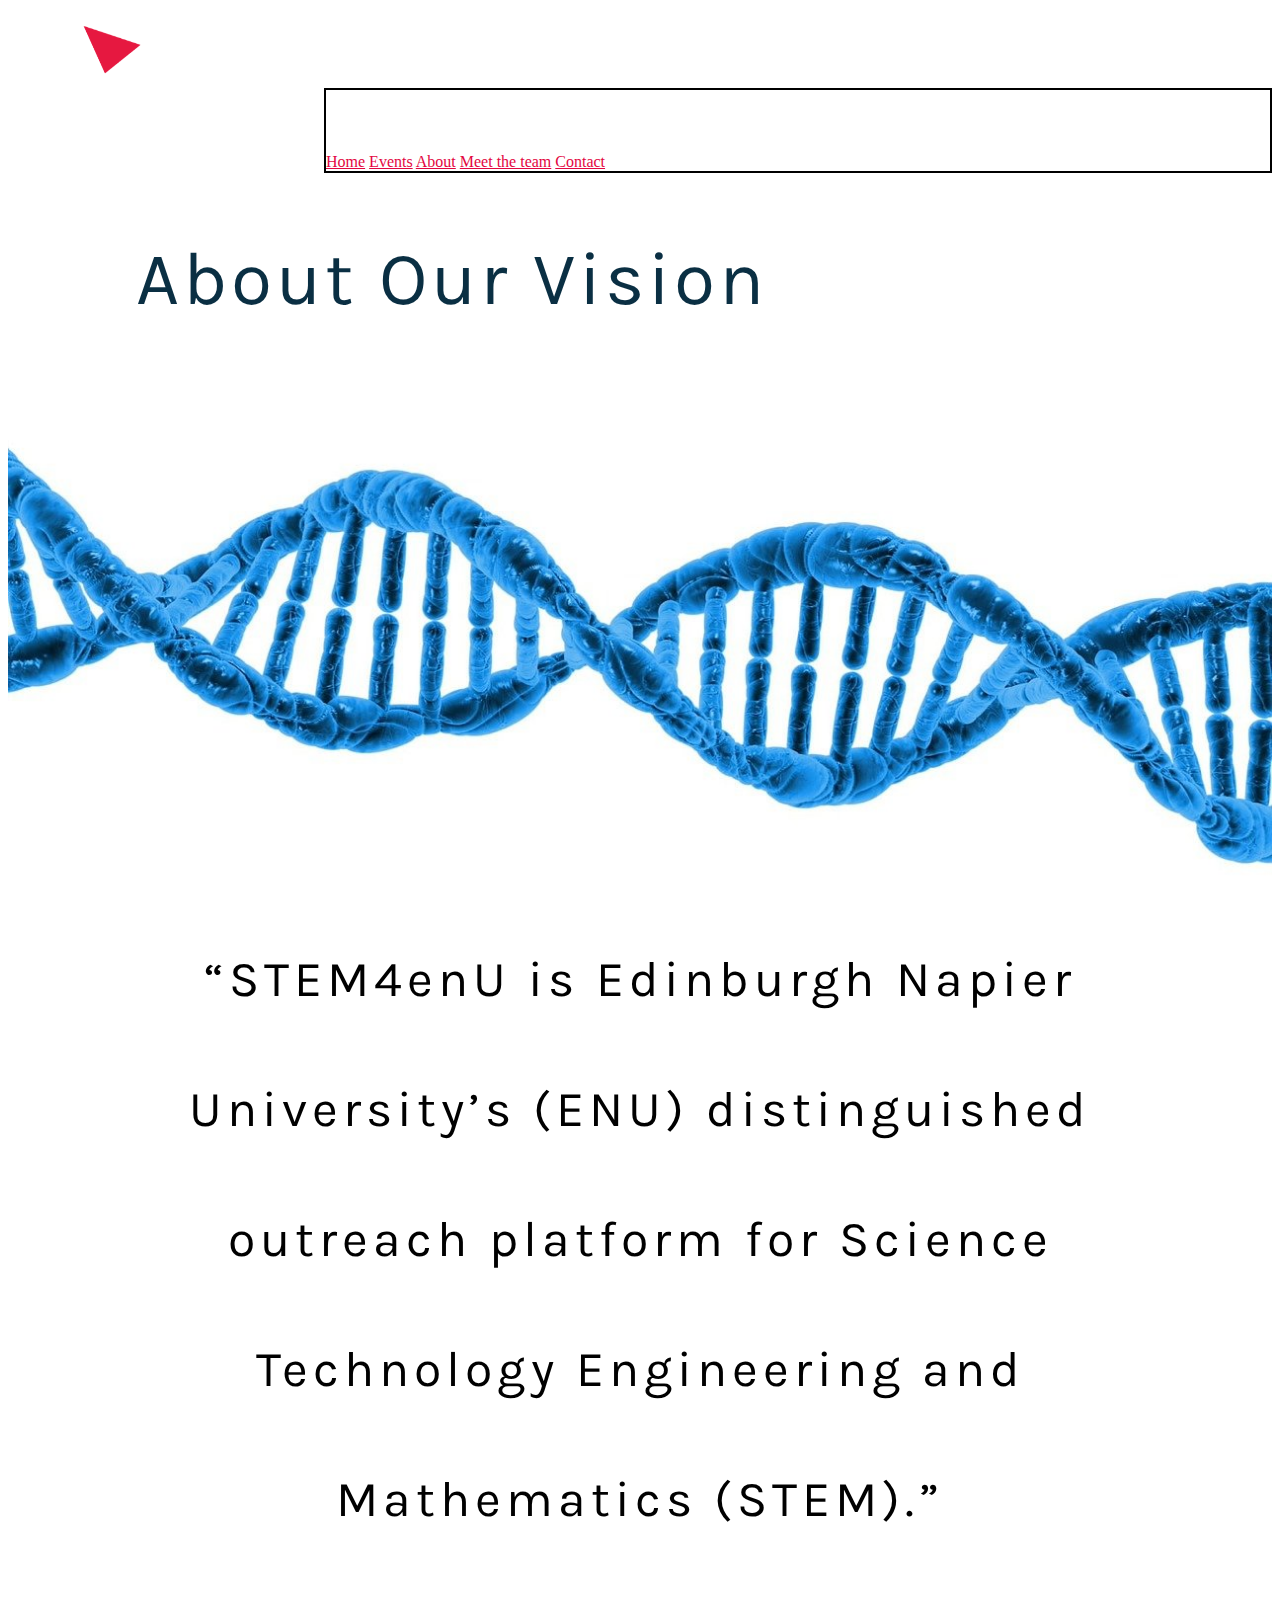
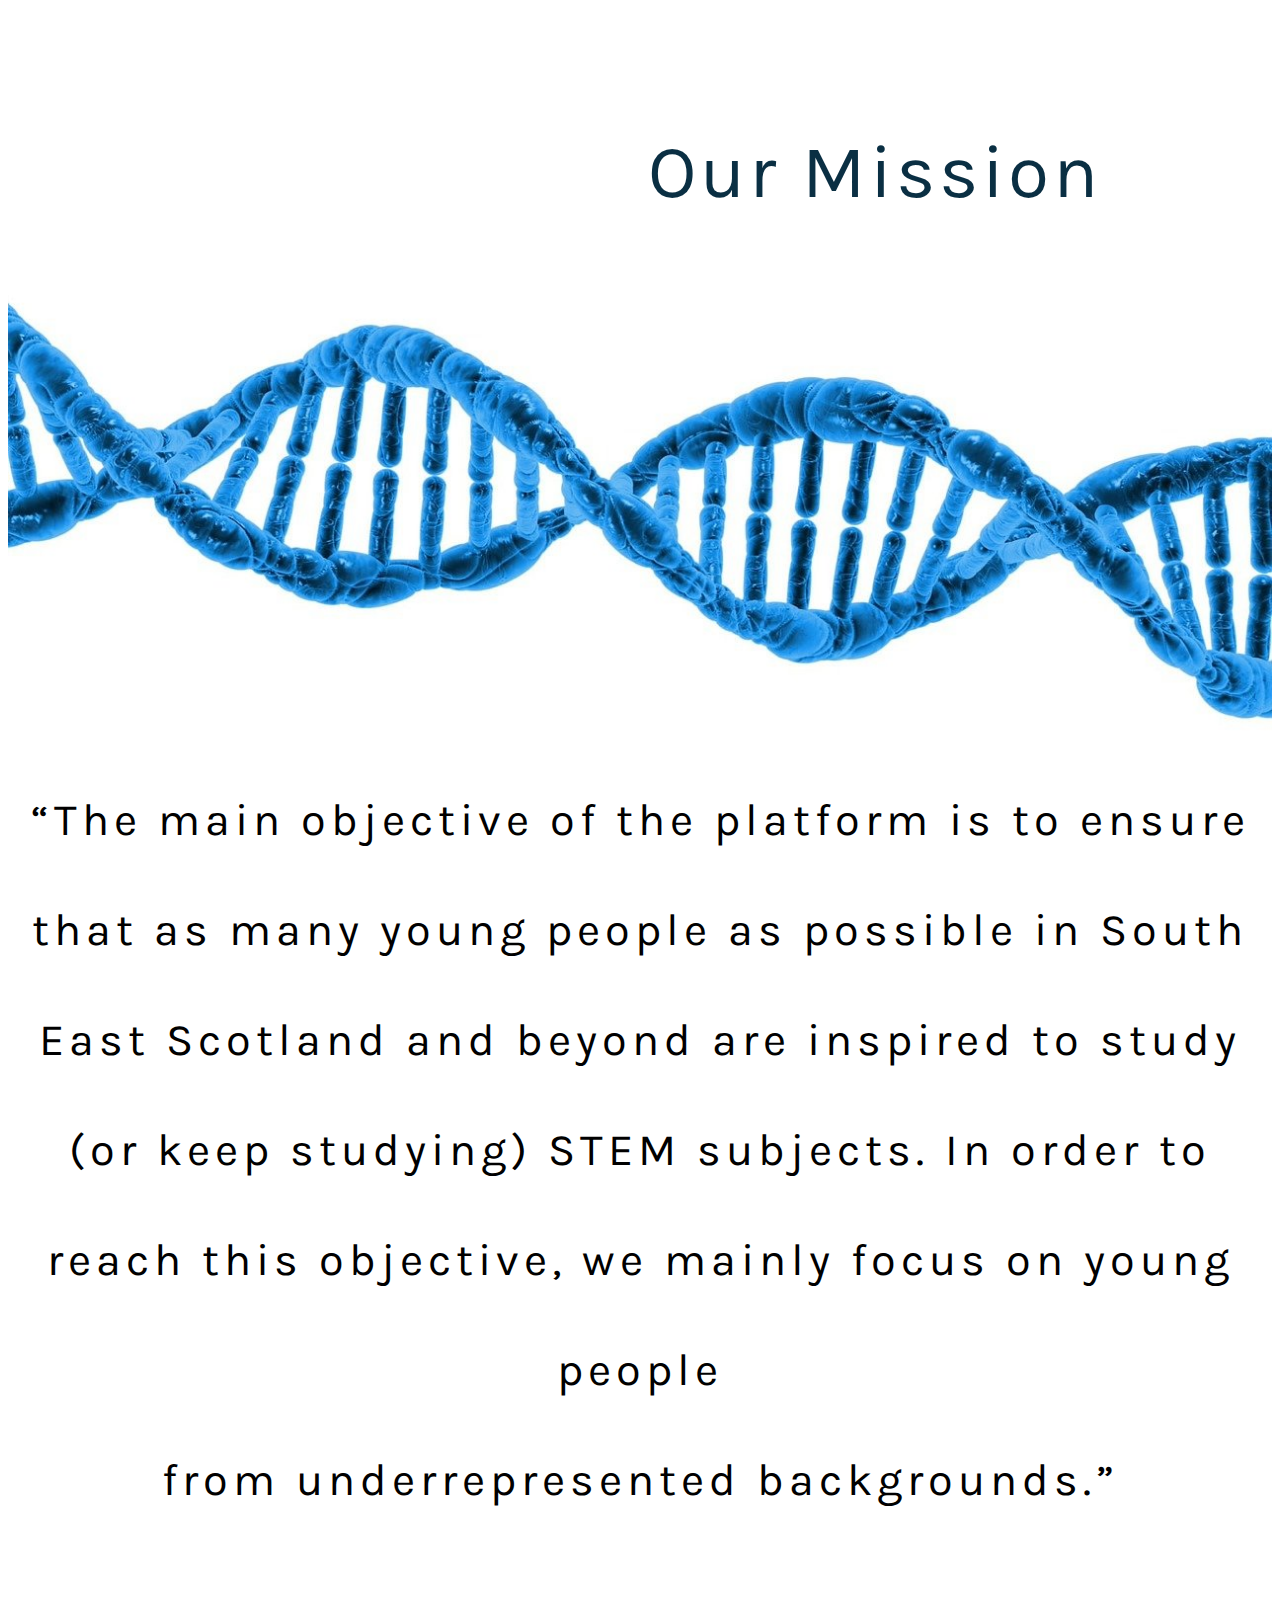
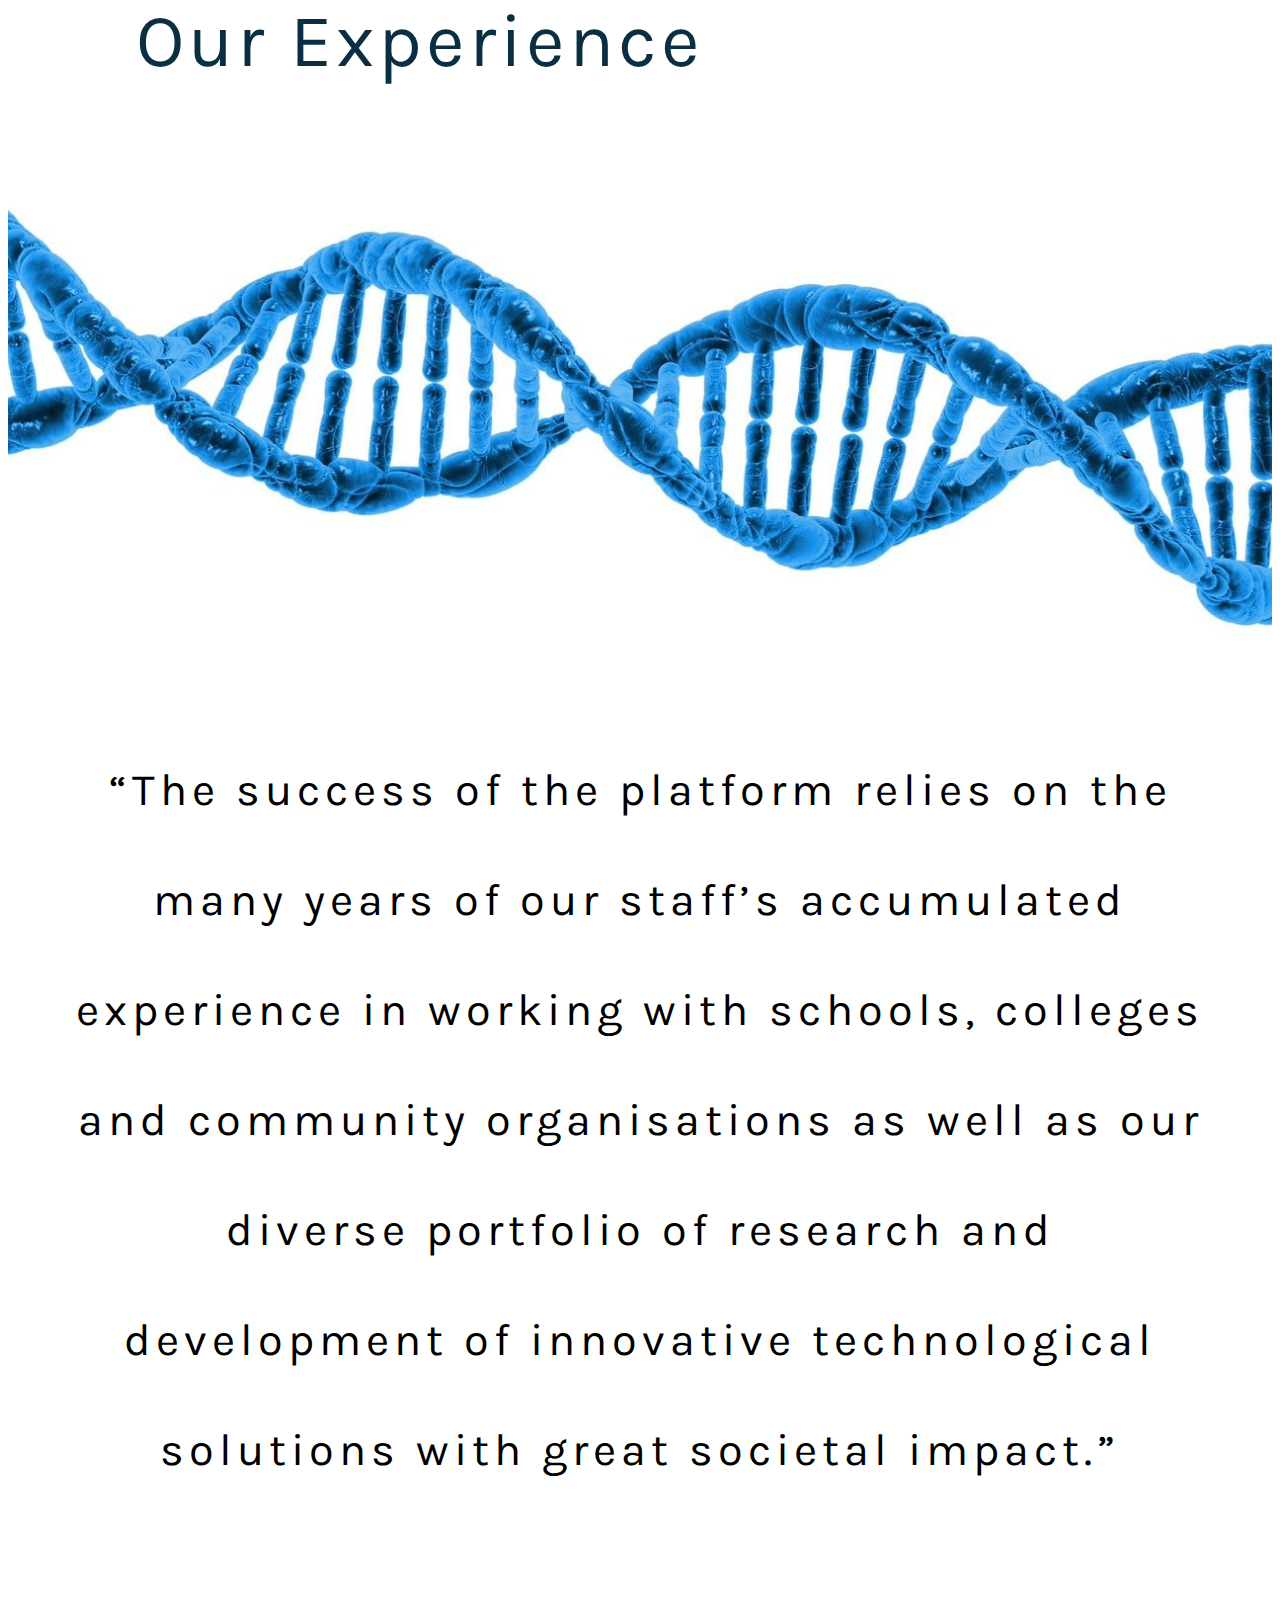
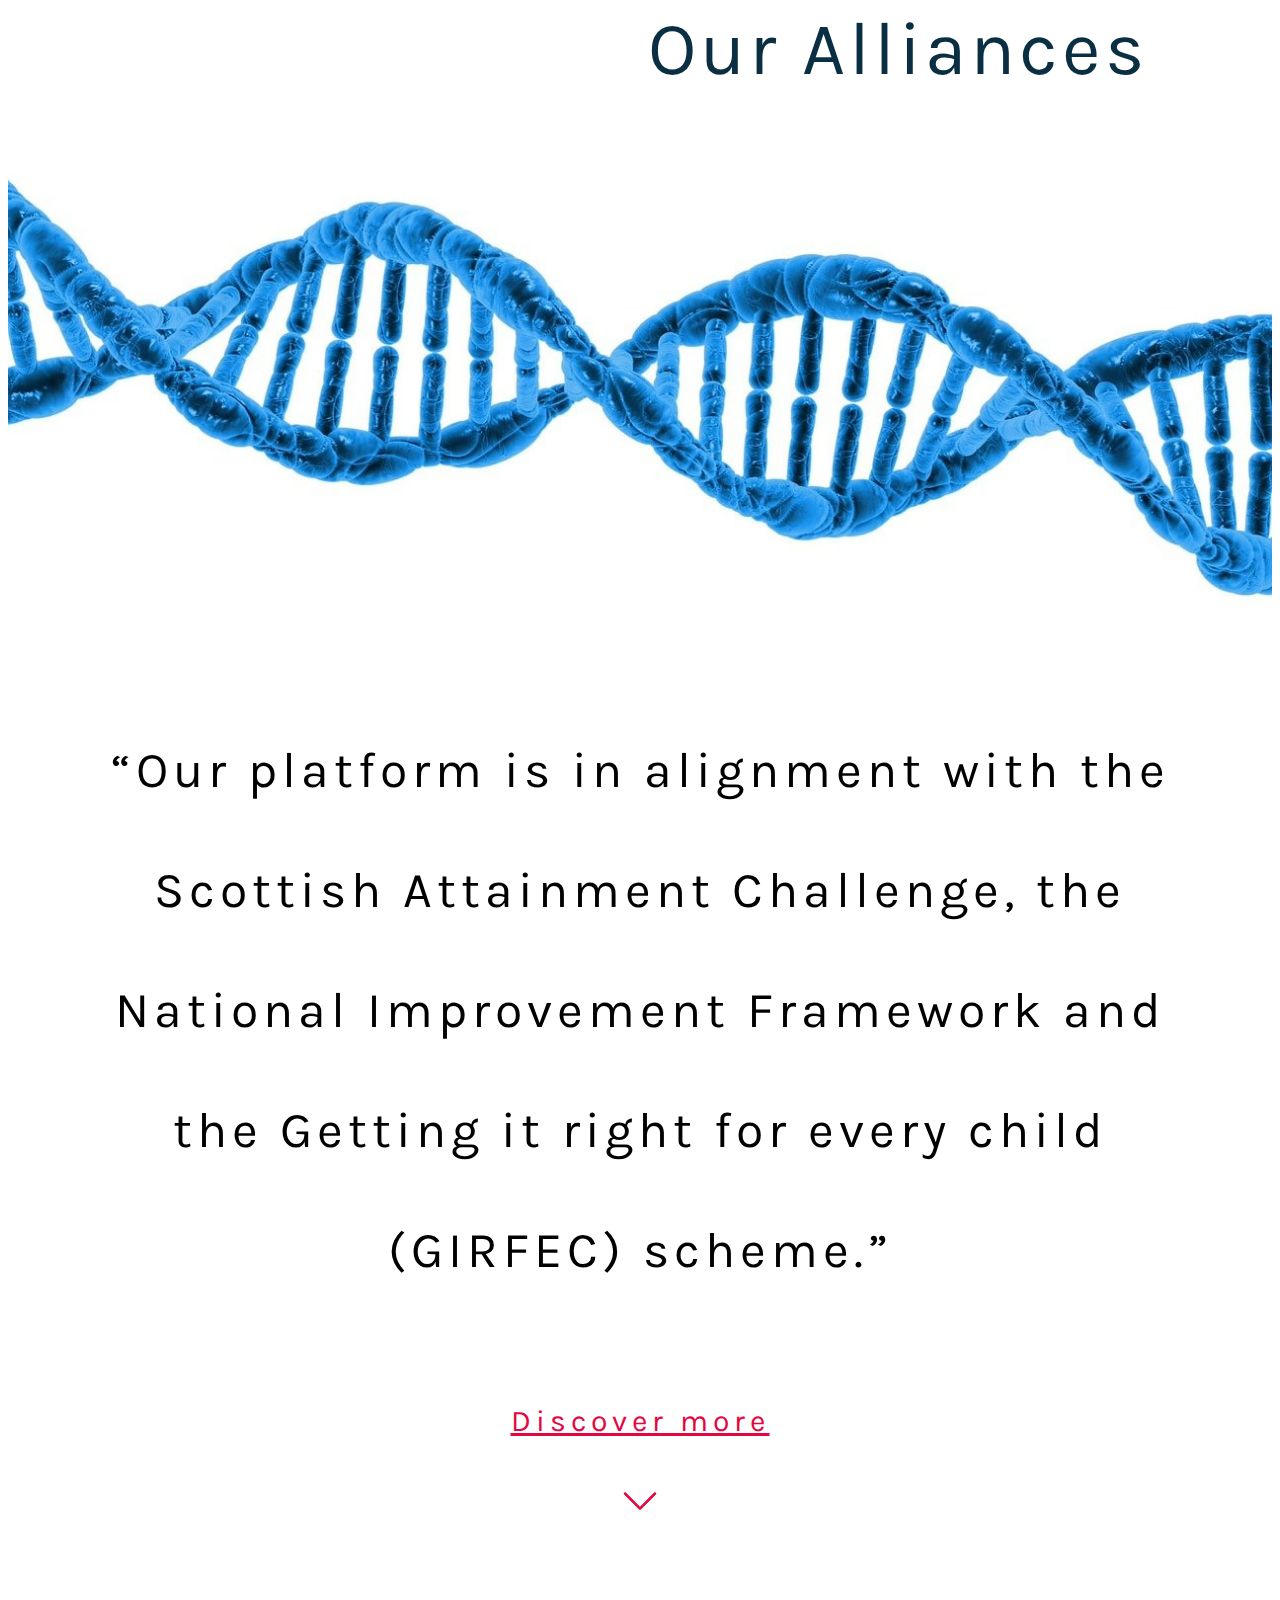
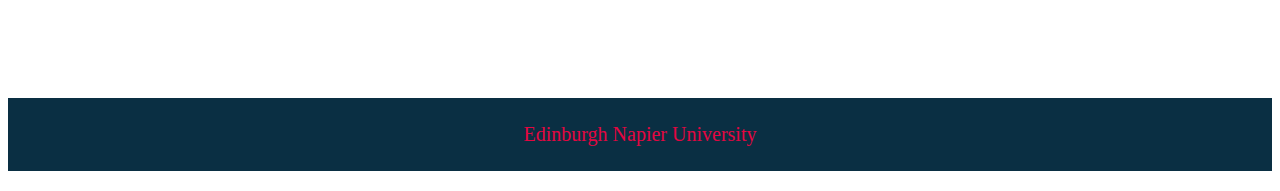
==== about.html @ 64ead8ce "devices" ====
<html lang="en">
<head>

    <!--Required meta tags-->
    <meta charset="UTF-8">
    <meta http-equiv="X-UA-Compatible" content="IE=edge">
    <meta name="viewport" content="width=device-width, initial-scale=1.0">

    <!--Bootstrap CSS-->
    <link href="https://cdn.jsdelivr.net/npm/bootstrap@5.1.3/dist/css/bootstrap.min.css" rel="stylesheet" integrity="sha384-1BmE4kWBq78iYhFldvKuhfTAU6auU8tT94WrHftjDbrCEXSU1oBoqyl2QvZ6jIW3" crossorigin="anonymous">
    <link rel="stylesheet" href="styles/styles.css">
    <link rel="stylesheet" href="styles/devices.css">


    <title>Stemen4u</title>
    
</head>
<body class="d-flex">
    

<main class="about-main">

    <div class="cover-container">   

    <!--Menu-->
    <header>
        <div class="row">
        <div class="col-md-6 align-self-start">
                <img src="gallery/napierlogo4.png" alt="logo"  width="80" height="80" class="float-md-start">
            </div>

            <div class="col-md-6 ml-md-auto">
                <nav class="nav nav-masthead">
                <a class="nav-link" href="index.html">Home</a>
                <a class="nav-link" href="events.html">Events</a>
                <a class="nav-link" href="about.html">About</a>
                <a class="nav-link" href="team.html">Meet the team</a>
                <a class="nav-link" href="contact.html">Contact</a>
            </nav>
            </div>
        </div>
    </header>

      

    <!--ABOUT-->
        
                <div class="row">
                    <div class="about-heading2">
                        <h1>About Our Vision</h1>
                        <img src="gallery/scienceabout.jpg" alt="science">
                    </div>
                </div>

                <div class="row text1">
                    <p>“STEM4enU is Edinburgh Napier University’s (ENU) distinguished outreach platform for Science Technology Engineering and Mathematics (STEM).”</p>
                </div>


                <div class="row">
                    <div class="about-heading1">
                        <h1>Our Mission</h1>
                        <img src="gallery/scienceabout.jpg" alt="science">
                    </div>
                    <div class="row text2">
                        <p>“The main objective of the platform is to ensure that as many young people as possible in South East Scotland and beyond are inspired to study (or keep studying) STEM subjects. 
                            In order to reach this objective, we mainly focus on young people <br>from underrepresented backgrounds.”</p>
                    </div>
                </div>
                
                <div class="row">
                    <div class="about-heading4">
                        <h1>Our Experience</h1>
                        <img src="gallery/scienceabout.jpg" alt="science">
                    </div>
                    <div class="row text3">
                        <p>“The success of the platform relies on the many years of our staff’s accumulated experience in working with schools, colleges and community organisations as well as our diverse portfolio of research and development of innovative technological solutions with great societal impact.”</p>
                    </div>
                </div>



                <div class="row">
                    <div class="about-heading3">
                        <h1>Our Alliances</h1>
                        <img src="gallery/scienceabout.jpg" alt="science">
                    </div>
                    <div class="row text4">
                        <p>“Our platform is in alignment with the Scottish Attainment Challenge, the National Improvement Framework and the Getting it right for every child (GIRFEC) scheme.”</p>
                        <a class="about-btn" href="discover.html" role="button">Discover more</br>
                            <svg xmlns="http://www.w3.org/2000/svg" width="40" height="40" fill="#E30641" class="bi bi-chevron-down" viewBox="0 0 16 16">
                            <path fill-rule="evenodd" d="M1.646 4.646a.5.5 0 0 1 .708 0L8 10.293l5.646-5.647a.5.5 0 0 1 .708.708l-6 6a.5.5 0 0 1-.708 0l-6-6a.5.5 0 0 1 0-.708z"/>
                          </svg></a>
                    </div>
                </div>
            </div> 

                <!--Footer-->
     <footer>
        <p>Edinburgh Napier University</p>
      </footer>

</main>
     


<!--Boostrap Bundle with Popper-->
<script src="https://cdn.jsdelivr.net/npm/@popperjs/core@2.10.2/dist/umd/popper.min.js" integrity="sha384-7+zCNj/IqJ95wo16oMtfsKbZ9ccEh31eOz1HGyDuCQ6wgnyJNSYdrPa03rtR1zdB" crossorigin="anonymous"></script>
<script src="https://cdn.jsdelivr.net/npm/bootstrap@5.1.3/dist/js/bootstrap.min.js" integrity="sha384-QJHtvGhmr9XOIpI6YVutG+2QOK9T+ZnN4kzFN1RtK3zEFEIsxhlmWl5/YESvpZ13" crossorigin="anonymous"></script>

</body>
</html>
---- styles/styles.css ----
@import url('https://fonts.googleapis.com/css2?family=Monoton&display=swap');
@import url('https://fonts.googleapis.com/css2?family=Gugi&family=Monoton&display=swap');
@import url('https://fonts.googleapis.com/css2?family=Black+Ops+One&family=Gugi&family=Monoton&display=swap');
@import url('https://fonts.googleapis.com/css2?family=Big+Shoulders+Stencil+Text:wght@500&family=Black+Ops+One&family=Gugi&family=Monoton&display=swap');
@import url('https://fonts.googleapis.com/css2?family=Big+Shoulders+Stencil+Text:wght@500&family=Black+Ops+One&family=Gugi&family=Monofett&family=Monoton&display=swap');
@import url('https://fonts.googleapis.com/css2?family=Big+Shoulders+Stencil+Text:wght@500&family=Black+Ops+One&family=Gugi&family=Monofett&family=Monoton&family=Train+One&display=swap');
@import url('https://fonts.googleapis.com/css2?family=Big+Shoulders+Stencil+Text:wght@500&family=Black+Ops+One&family=Gugi&family=Karla:wght@500&family=Monofett&family=Monoton&family=Train+One&display=swap');
@import url('https://fonts.googleapis.com/css?family=Quicksand');
@import url('https://fonts.googleapis.com/css2?family=Zhi+Mang+Xing&display=swap');

/*HOME PAGE*/ 
.video-container {
    height: 100vh;
    /*overflow: hidden;*/
    position: relative;
    @media(min-width: 600px) {
      height: 100vh;
    }
  }
  
  video {
    object-fit: cover; 
    position: absolute;
    height: 100%;
    width: 100%;
    top: 0;
    left: 0;
  }

 .home-container .home-title h1{
    color: #E30641;
    font-size: 95px; 
    font-family: Zhi Mang Xing; 
    text-align: center;
    display: inline-block;
    position: relative;
    margin-top: -13%;
}


.home-container .home-footer p {
  font-family: karla;
  font-size: 15px;
  text-align: center;
  color: #E30641;
  position: relative;
  margin-top: 10%;
}


  header .nav {
      position: relative;
      padding-top: 5%;
      margin-left: 25%;
      border: solid 2px black; 
    
  }

  header img {
    position: relative;
    margin-left: 5%;
  }

.nav .nav-link {
      color: #E30641;
  }

/*EVENTS*/
.events-main {
  object-fit: cover; 
  position: absolute;
  height: 100%;
  width: 100%;
  top: 0;
  left: 0;
}


.cover-container .event-title {
  color: #E30641;
  font-family: Zhi Mang Xing;
  font-size: 80px;
  letter-spacing: 3px;
  text-align: left;
  margin-left: 4%;
  padding-top: 23%;
}

.container-events {
  margin-top: 8%;
  text-align: center;
  font-family: karla;
}

.intro-events h5 {
  font-family: quicksand;
  font-size: 60px;
  color: #0A2F43; 
  margin-top: 33%;
}

.intro-events .intro-details {
  font-family: quicksand;
  color: #0A2F43; 
  font-weight: bold;
  padding-bottom: 5%;
  padding-left: 5%; 
  padding-right: 5%;
}

.container-events .intro-details h4 {
  font-size: 35px;
  font-weight: bold; 
}


.container-events img {
  width: 500;
  height: 500;
  border: solid 2px #E30641;
  margin-top: 8%;

}

.container-events .card-body {
  padding-top: 2%;
  padding-left: 10%;
  padding-bottom: 10%;
  margin-top: 5%;
}

.container-events .card-body2 {
  padding-top: 2%;
  padding-right: 10%;
  padding-bottom: 10%;
  margin-top: 5%;

}

.container-events .card-title {
  color: #E30641;
  font-size: 30px;
  text-align: right;
  padding-bottom: 2%;
  letter-spacing: 3px;
}

.container-events .card-body2 .card-title {
  color: #E30641;
  font-size: 30px;
  text-align: left;
  padding-bottom: 2%;
  letter-spacing: 3px;
}

.container-events .card-text {
  font-size: 15px;
  text-align: justify;
  letter-spacing: 1px;
  line-height: 180%;

}

.container-events .card-body2 .card-text {
  font-size: 15px;
  text-align: justify;
  letter-spacing: 1px;
}

.container-events a {
  color: #E30641; 
}

.events-main footer p {
    color: #E30641; 
    background-color: #0A2F43;
    text-align: center;
    font-size: 20px;
    padding-top: 2%;
    padding-bottom: 2%;
    }
    
  .events-main footer {
      margin-top: 5%;
    }


/*DISCOVER MORE*/
.discover .cover-container {
  text-align: center;
}

.discover header {
  padding-right: 2%;
}

.discover header nav {
  padding-top: 2px;
  margin-top: 10px;
}

.discover .cover-container p {
  color: #0A2F43; 
  font-size: 40px;
  margin-top: 2%;
  margin-right: 45%;
  padding-bottom: 2%;
  font-family: karla;
}

.discover .cover-container h1 {
  font-size: 80px;
  color: #0A2F43;
  font-family: karla;
  margin-top: -25%;
}


.discover .cover-container .discover-people {
  position: relative;
  float: left;
  margin-top: -20%;
  margin-left: 23%;
  
}

.discover .cover-container .discover-events {
  position: relative;
  margin-right: 5%;
  float: right;
  margin-top: -20%;
}


.cover-container .robot {
  margin-top: -10%;
}

.discover .cover-container .discover-btn {
  font-size: 27px;
  color: #0A2F43;
}

.pretty-underline {
    background-image: linear-gradient(90deg, #E30641ff, #E51D52ff, #E63363ff, #E84A74ff, #E96184ff, #EB7795ff, #EC8EA6ff);
    background-repeat: no-repeat;
    background-size: 100% 0.2em;
    background-position: 0 88%;
}


/*ABOUT*/
.about-main header {
  margin-bottom: 15%;
}


.about-main .nav {
  padding-right: 2%;
}

.cover-container .about-heading1 h1, .cover-container .about-heading2 h1, .cover-container .about-heading3 h1, .cover-container .about-heading4 h1{
  font-family: karla;
  font-size: 75px;
  font-weight: 400;
  letter-spacing: 4px;
  color: #0A2F43;
}

.cover-container .about-heading1 h1, .cover-container .about-heading3 h1{
  margin-top: -32%;
  margin-left: 50%;

}

.cover-container .about-heading2 h1, .cover-container .about-heading4 h1{
  margin-left: 10%;
  margin-top: -35%;
}

.about-heading1 img, .about-heading2 img, .about-heading3 img, .about-heading4 img {
  object-fit: cover; 
  height:64%;
  width: 100%;
}

.text1 {
  text-align: center;
  font-size: 50px;
  font-family: karla;
  letter-spacing: 5px;
  line-height: 130px;
  margin-top: -10%;
  margin-bottom: 8%;
  margin-left: 5%;
  margin-right: 5%;
  padding-left: 2px;
  padding-right: 2px;
  padding-top: 5%;
  padding-bottom: 8%;
}

.text2 {
  text-align: center;
  font-size: 45px;
  font-family: karla;
  letter-spacing: 5px;
  line-height: 110px;
  margin-top: -5%;
  margin-bottom: 15%; 
}


.text3 {
  text-align: center;
  font-size: 45px;
  font-family: karla;
  letter-spacing: 5px;
  line-height: 110px;
  margin-bottom: 15%; 
  padding-left: 5%;
  padding-right: 5%;
}


.text4 {
  text-align: center;
  font-size: 50px;
  font-family: karla;
  letter-spacing: 5px;
  line-height: 120px;
  margin-bottom: 19%;
  padding-left: 5%;
  padding-right: 5%;
}

.text4 a {
  font-size: 30px;
  color: #E30641;
  padding-top: 5%;
}

.about-main footer p {
  color: #E30641; 
  background-color: #0A2F43;
  text-align: center;
  font-size: 20px;
  padding-top: 2%;
  padding-bottom: 2%;
  }
  
.about-main footer {
    margin-top: 1%;
  }

/*REVIEWS*/
.reviews-title h1 {
  font-family: karla;
  letter-spacing: 5px;
  color: #0A2F43;
  text-align: right;
  padding-right: 55;
  padding-top: 10%;
}

/*CONTACT FORM */
.cover-contact nav {
  padding-top: 1%;
}

.cover-contact nav, img {
  position: relative;
}

.card {
  padding: 15%;
  padding-top: 12px;
  padding-bottom: 10%;
  margin-top: 48px;
  margin-bottom: 10px;
  background-color: #0A2F43;
  border-radius: 2%;
}

.card h4{
  font-family: karla;
  color: white;
  text-transform: uppercase;
  font-size: 45px;
}

.mb-1 {
  color: white;
  text-align: left;
}

textarea[name="message"] {
  resize: none;
}

#e-mail {
  height: 45px;
}

#message {
  height: 120px;
}

input.input-box,
textarea.input-box {
  background-color: #F1F1F1;
  border: #616161;
  color: #0A2F43;
  font-family: karla;
}

input.input-box:focus,
textarea.input-box:focus {
  background-color: #0A2F43;
  color: #BDBDBD;
}

.rm-border:focus {
  border-color: inherit;
  -webkit-box-shadow: none;
  box-shadow: none;
}

form .form-control::-webkit-input-placeholder {
  color: #9E9E9E;
}

::-moz-placeholder {
  color: #9E9E9E !important;
}

input.btn {
  background-color: #E30641;
  color: #0A2F43;
  font-family: karla;
  font-size: 18px;
  margin-top: 5%;
  padding-left: 10%;
  padding-right: 10%;
}

/*MEET THE TEAM*/ 

.cover-container .team-header {
  font-size: 90px;
}

.intro-teams {
  font-family: quicksand;
  font-size: 60px;
  color: #0A2F43; 
  padding-bottom: 5%;
  margin-top: 35%;
}

.container-teams {
  margin-top: 5%;
  text-align: center;
  font-family: karla;
}


.container-teams .card-title {
  color: #E30641;
  font-size: 35px;
  text-align: right;
  padding-bottom: 2%;
  letter-spacing: 3px;
}

.teams-main {
  object-fit: cover; 
  position: absolute;
  height: 100%;
  width: 100%;
  top: 0;
  left: 0;
}

.cover-container h1 {
  color: #E30641;
  font-family: Zhi Mang Xing;
  font-size: 120px;
  position: absolute;
  text-align: left;
  margin-left: 4%;
  padding-top: 25%;
}

.container-teams {
  margin-top: 15%;
  text-align: center;
  font-family: karla;
}

.container-teams img {
  width: 430;
  height: 430;
  border: solid 2px #0A2F43;
  margin-top: 5%;
}

.container-teams .card-body {
  padding-left: 10%;

}

.container-teams .card-body2 {
  padding-top: 2%;
  padding-right: 10%;

}

.container-teams .card-title {
  color: #E30641;
  font-size: 35px;
  text-align: right;
  padding-bottom: 2%;
  letter-spacing: 3px;
}

.container-teams .card-body2 .card-title {
  color: #E30641;
  font-size: 35px;
  text-align: left;
  padding-bottom: 2%;
  letter-spacing: 3px;
}

.container-teams .card-text {
  font-size: 18px;
  text-align: justify;
  letter-spacing: 1px;
  padding-bottom: 10%;

}

.container-teams .card-body2 .card-text {
  font-size: 18px;
  text-align: justify;
  letter-spacing: 1px;
}

.teams-main footer p {
    color: #E30641; 
    background-color: #0A2F43;
    text-align: center;
    font-size: 20px;
    padding-top: 2%;
    padding-bottom: 2%;
    }
    
  .teams-main footer {
      margin-top: 8%;
    }

/* FOOTER */
footer {
  position: relative;
}

footer p {
color: #E30641; 
font-size: 20px;
margin-top: -5%;
}
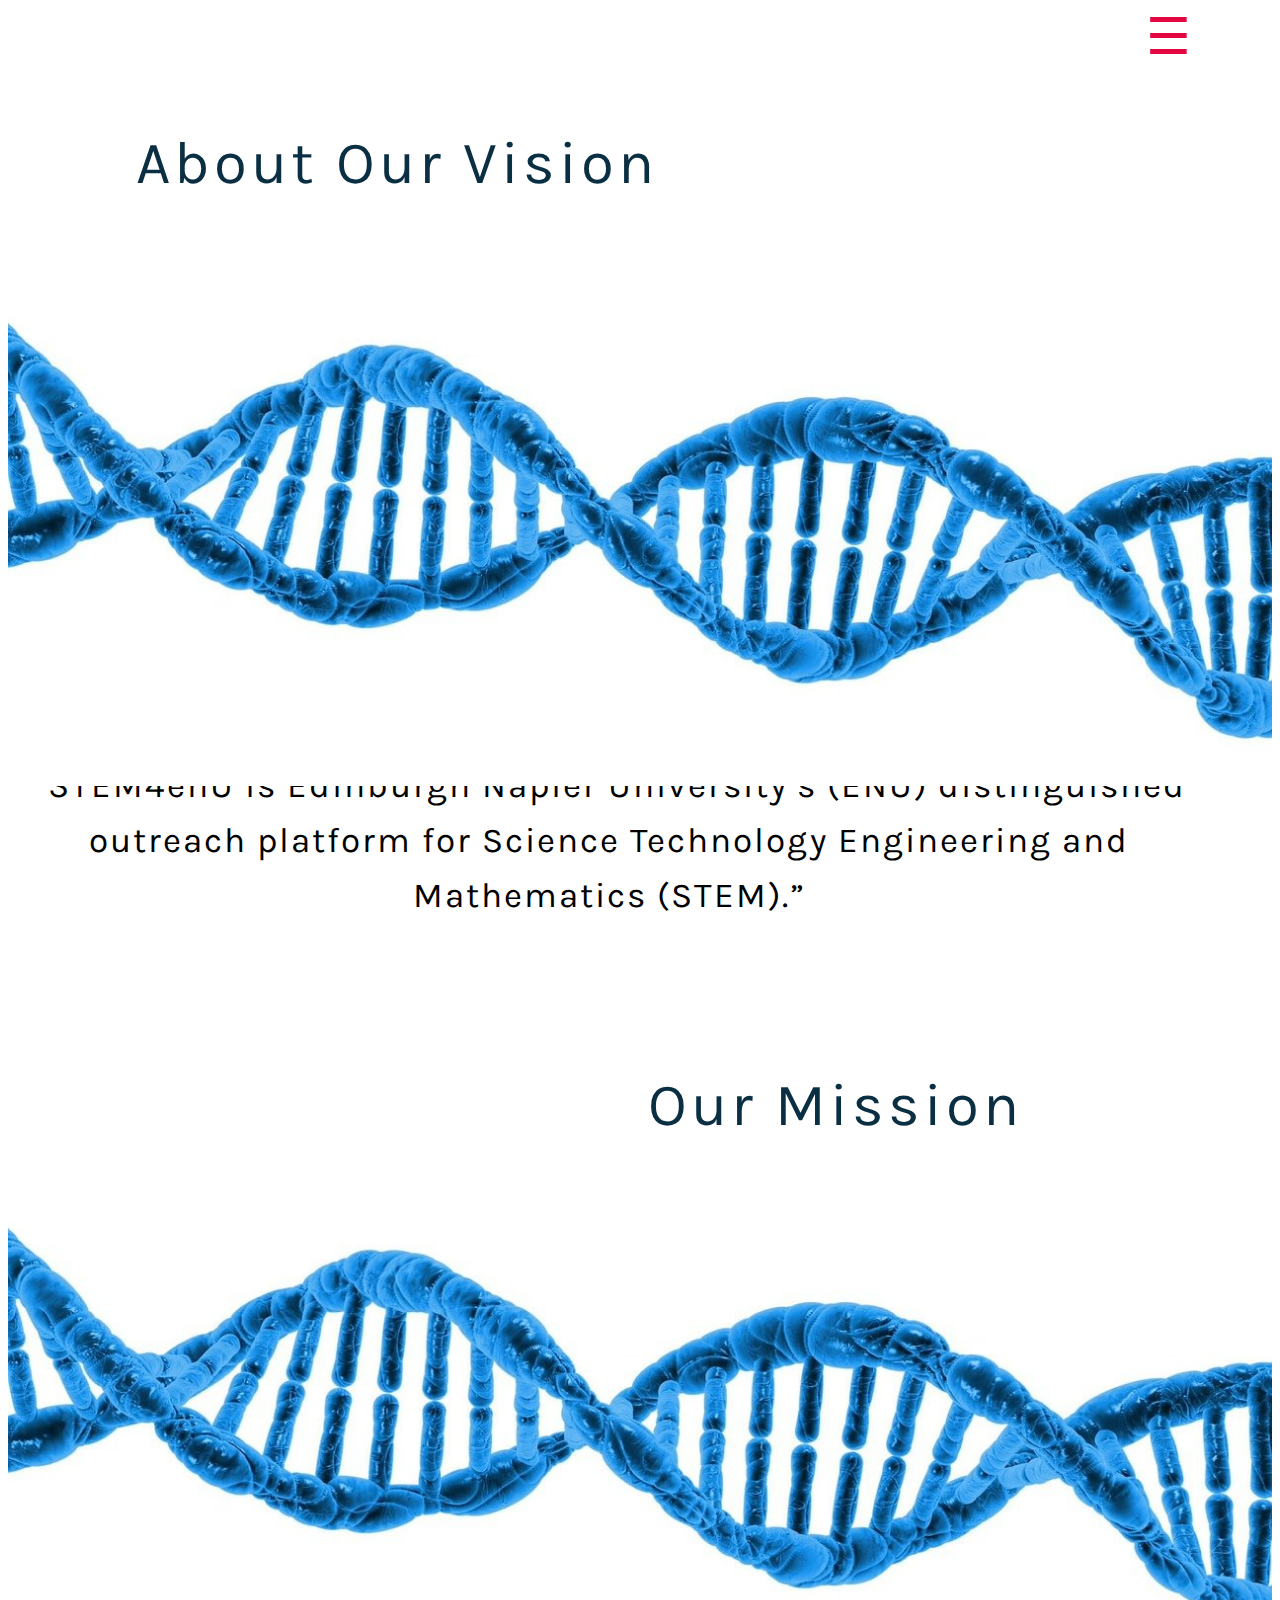
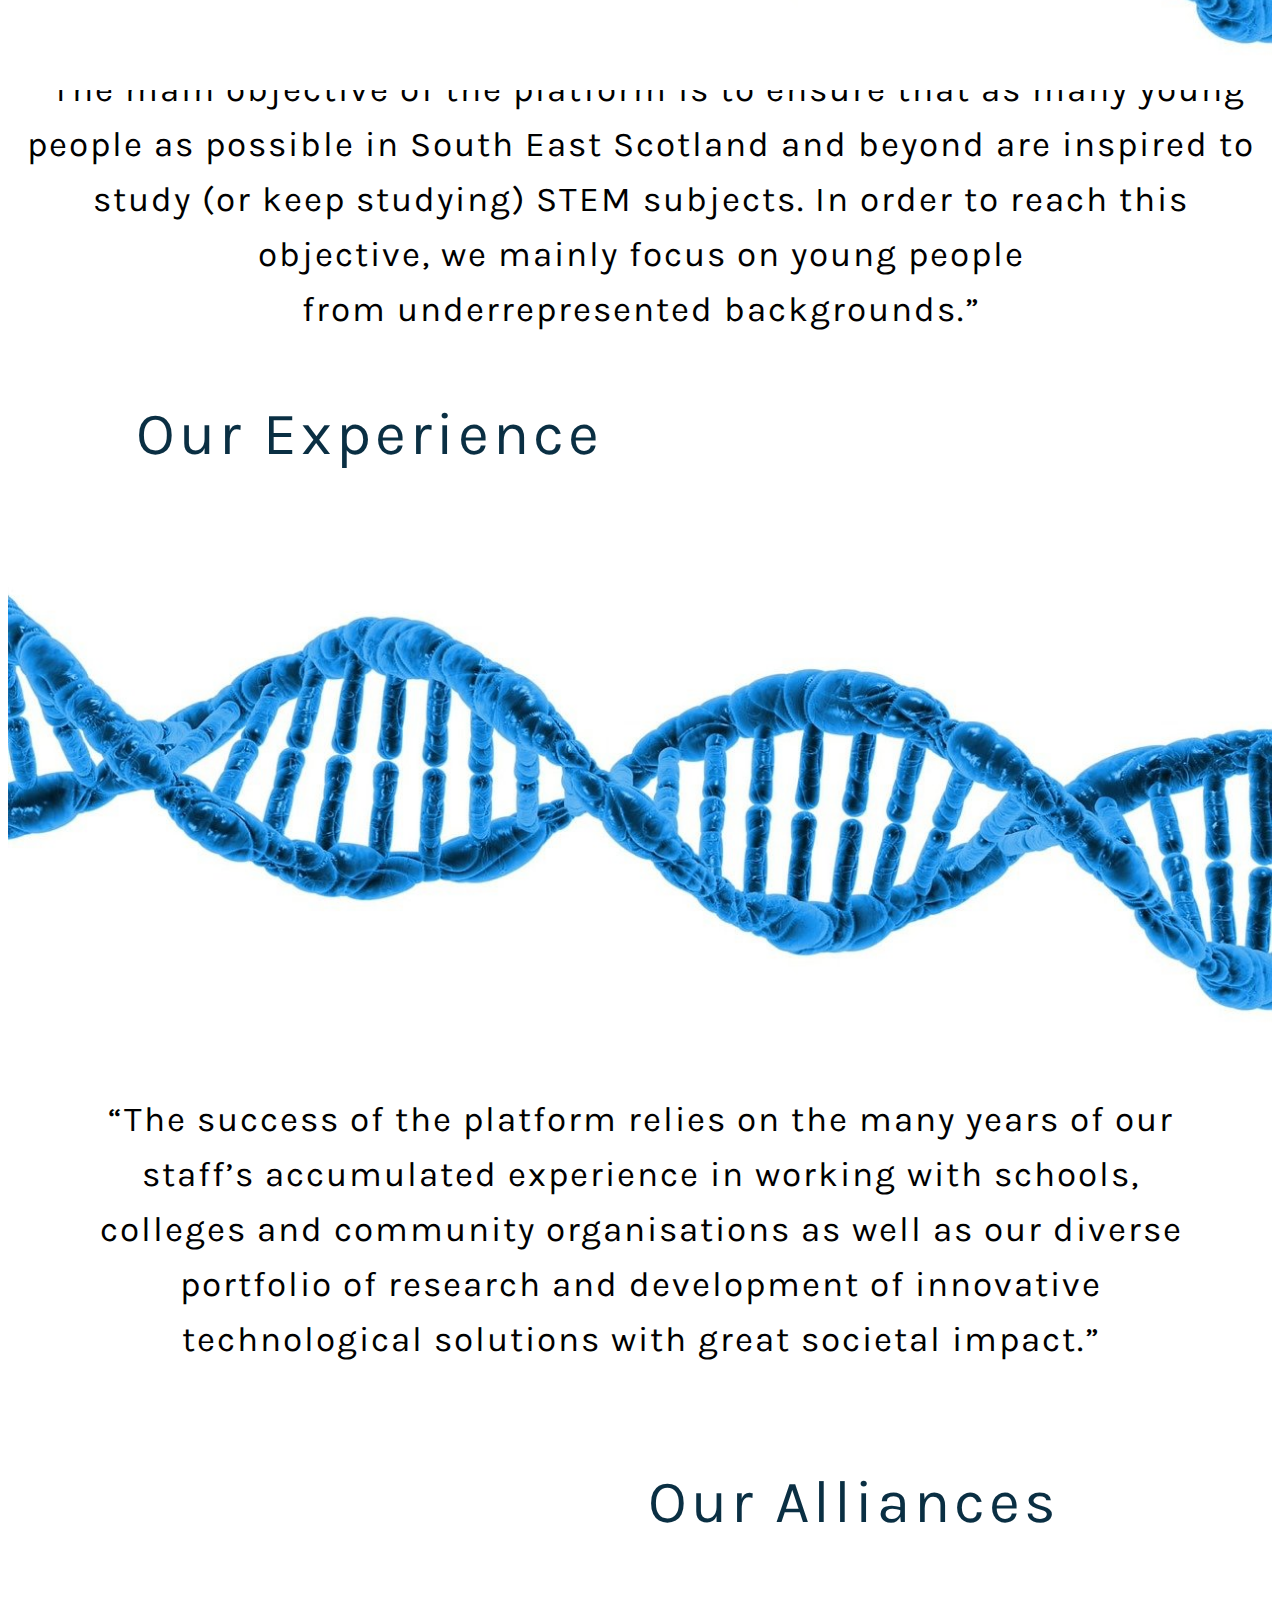
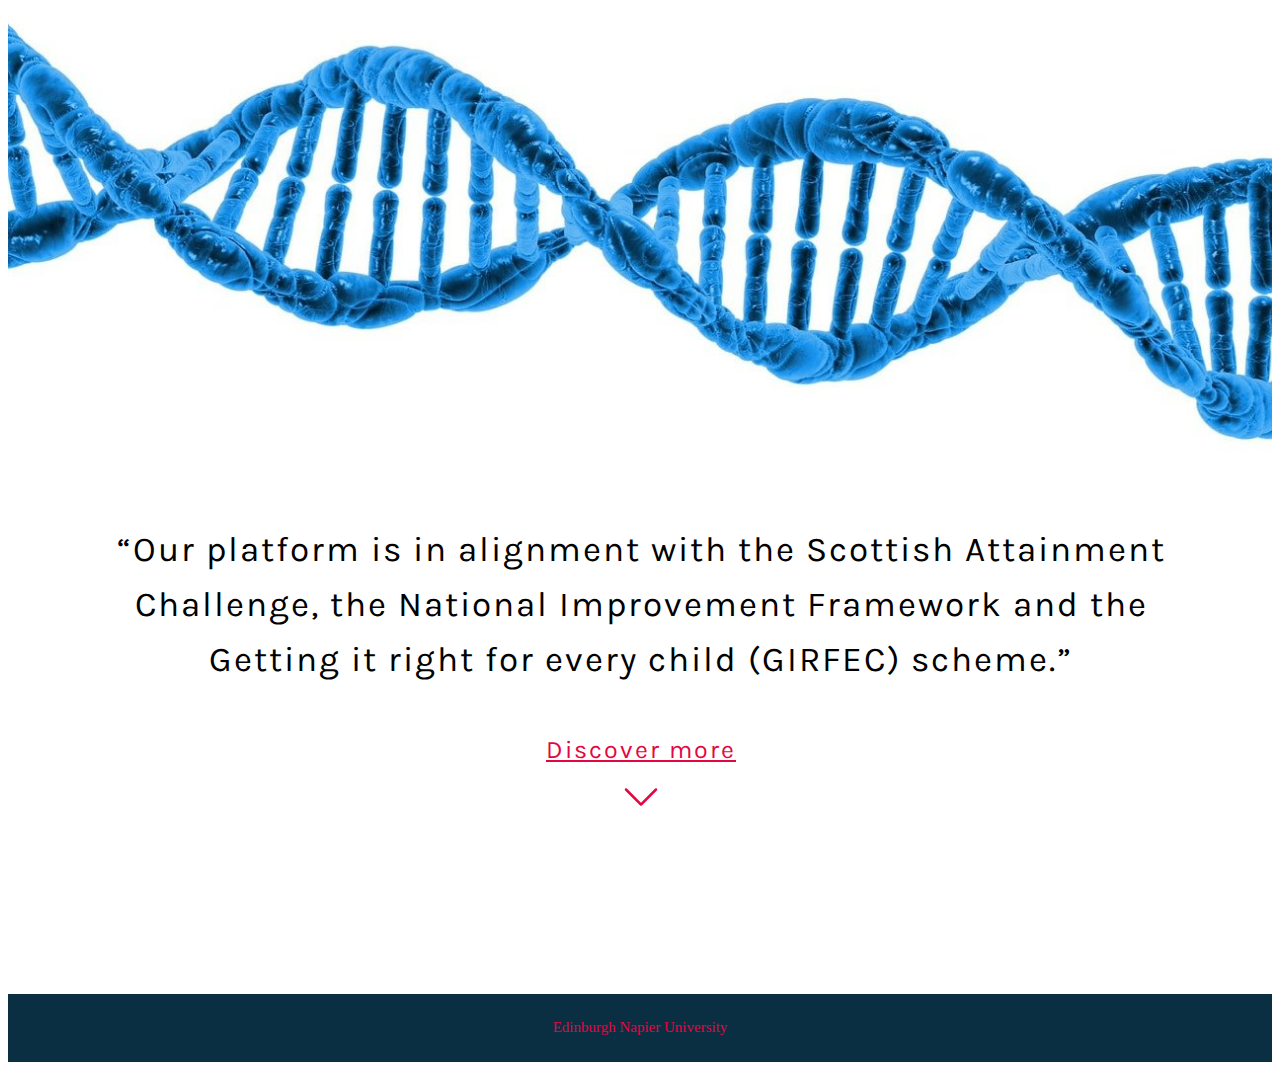
==== commit 5f391e15: "menu" ====
--- a/about.html
+++ b/about.html
@@ -24,21 +24,20 @@
 
     <!--Menu-->
     <header>
-        <div class="row">
-        <div class="col-md-6 align-self-start">
-                <img src="gallery/napierlogo4.png" alt="logo"  width="80" height="80" class="float-md-start">
-            </div>
+        <img src="gallery/napierlogo4.png" alt="logo"  width="100" height="100" class="logo-menu">
+             
+        <div id="myNav" class="overlay">
+           <a href="javascript:void(0)" class="closebtn" onclick="closeNav()">&times;</a>
+           <div class="overlay-content">
+             <a href="about.html">About</a>
+             <a href="events.html">Events</a>
+             <a href="team.html">Team</a>
+             <a href="contact.html">Contact</a>
+           </div>
+         </div>
 
-            <div class="col-md-6 ml-md-auto">
-                <nav class="nav nav-masthead">
-                <a class="nav-link" href="index.html">Home</a>
-                <a class="nav-link" href="events.html">Events</a>
-                <a class="nav-link" href="about.html">About</a>
-                <a class="nav-link" href="team.html">Meet the team</a>
-                <a class="nav-link" href="contact.html">Contact</a>
-            </nav>
-            </div>
-        </div>
+   
+         <span class="menu-button" onclick="openNav()">&#9776;</span>
     </header>
 
       
--- a/styles/styles.css
+++ b/styles/styles.css
@@ -18,7 +18,7 @@
     }
   }
   
-  video {
+ .video-container video {
     object-fit: cover; 
     position: absolute;
     height: 100%;
@@ -30,7 +30,7 @@
  .home-container .home-title h1{
     color: #E30641;
     font-size: 95px; 
-    font-family: Zhi Mang Xing; 
+    font-family: karla; 
     text-align: center;
     display: inline-block;
     position: relative;
@@ -51,9 +51,7 @@
   header .nav {
       position: relative;
       padding-top: 5%;
-      margin-left: 25%;
-      border: solid 2px black; 
-    
+      margin-left: 25%;    
   }
 
   header img {
@@ -104,8 +102,13 @@
   color: #0A2F43; 
   font-weight: bold;
   padding-bottom: 5%;
+  padding-top: 5%;
   padding-left: 5%; 
   padding-right: 5%;
+  margin-right: 5%;
+  margin-left: 5%;
+  border: dotted 2px #E30641; 
+  border-radius: 2%;
 }
 
 .container-events .intro-details h4 {
@@ -373,11 +376,9 @@
 }
 
 .card {
-  padding: 15%;
-  padding-top: 12px;
-  padding-bottom: 10%;
-  margin-top: 48px;
-  margin-bottom: 10px;
+  padding: 10%;
+  padding-bottom: 2%;
+  padding-top: 5%;
   background-color: #0A2F43;
   border-radius: 2%;
 }
@@ -386,7 +387,7 @@
   font-family: karla;
   color: white;
   text-transform: uppercase;
-  font-size: 45px;
+  font-size: 40px;
 }
 
 .mb-1 {
@@ -399,11 +400,11 @@
 }
 
 #e-mail {
-  height: 45px;
+  height: 40px;
 }
 
 #message {
-  height: 120px;
+  height: 100px;
 }
 
 input.input-box,
@@ -570,5 +571,65 @@
 margin-top: -5%;
 }
 
-
-
+/*MENU*/ 
+
+.overlay {
+  height: 100%;
+  width: 0;
+  position: fixed;
+  z-index: 1;
+  top: 0;
+  left: 0;
+  background-color: rgb(0,0,0);
+  background-color: rgba(0,0,0, 0.9);
+  overflow-x: hidden;
+  transition: 0.5s;
+}
+
+.menu-button{
+  position: relative;
+  font-size: 45px;
+  cursor:pointer; 
+  margin-left: 80%; 
+  color: #E30641; 
+}
+
+.overlay-content {
+  position: relative;
+  top: 25%;
+  width: 100%;
+  text-align: center;
+  margin-top: 30px;
+}
+
+.overlay a {
+  padding: 8px;
+  text-decoration: none;
+  font-size: 36px;
+  color: white;
+  display: block;
+  transition: 0.3s;
+}
+
+.overlay a:hover, .overlay a:focus {
+  color: #f1f1f1;
+}
+
+.overlay .closebtn {
+  position: absolute;
+  top: 20px;
+  right: 45px;
+  font-size: 60px;
+}
+
+@media screen and (max-height: 450px) {
+  .overlay a {font-size: 20px}
+  .overlay .closebtn {
+  font-size: 40px;
+  top: 15px;
+  right: 35px;
+  }
+}
+
+
+
--- a/styles/devices.css
+++ b/styles/devices.css
@@ -0,0 +1,977 @@
+
+/* Extra small devices (phones, 600px and down) */
+@media only screen and (max-width: 600px) {
+   /*HOME PAGE*/
+   .home-container .home-title h1{
+    font-size: 75px; 
+    text-align: center;
+    margin-top: -10%;
+}
+
+
+.home-container .home-footer p {
+  font-size: 15px;
+  margin-top: 10%;
+}
+
+   /*EVENTS*/
+   .cover-container .event-title {
+    font-size: 60px;
+    margin-left: 4%;
+    padding-top: 120%;
+  }
+
+  .intro-events h5 {
+    font-size: 40px;
+    margin-top: 130%;
+  }
+  
+  .intro-events .intro-details {
+    padding-bottom: 5%;
+    padding-top: 5%;
+    padding-left: 5%; 
+    padding-right: 5%;
+    margin-right: 5%;
+    margin-left: 5%;
+    border: dotted 2px #E30641; 
+    border-radius: 2%;
+  }
+  
+  .container-events .intro-details h4 {
+    font-size: 30px;
+  }
+
+  .container-events img {
+    width: 350;
+    height: 350;
+    margin-top: 8%;
+  }
+
+  .container-events .card-body, .card-body2 {
+    padding-left: 5%;
+    padding-right: 5%;
+    text-align: center;
+  }
+  
+
+   /*ABOUT*/
+   .cover-container .about-heading1 h1, .cover-container .about-heading4 h1{
+    font-size: 23px;
+  }
+
+  .cover-container .about-heading2 h1,.cover-container .about-heading3 h1 {
+    font-size: 20px;
+    padding-right: 3%;
+  }
+
+  .about-heading1 img, .about-heading2 img, .about-heading3 img, .about-heading4 img {
+    height: 60%;
+    width: 100%;
+  }
+
+
+.text1, .text2, .text3, .text4 {
+    text-align: center;
+    font-size: 18px; 
+    letter-spacing: 2px;
+    line-height: 45px;
+    margin-left: 3px;
+    margin-top: -8%;
+    margin-bottom: 18%;
+  }
+
+
+.text4 a {
+    font-size: 20px;
+  }
+  
+  .about-main footer p {
+    font-size: 15px;
+    }
+
+
+   /*DISCOVER*/
+   .discover .cover-container p {
+    font-size: 18px;
+  }
+  
+  .discover .cover-container h1 {
+    font-size: 30px;
+  }
+  
+ 
+  .cover-container .robot {
+    width: 350;
+    height: 350;
+    margin-top: 15%;
+  }
+  
+  .discover .cover-container .discover-btn {
+    font-size: 18px;
+  }
+
+  .bi {
+    font-size: 10%;
+  }
+
+  .discover .cover-container .discover-people {
+      text-align: center;
+      margin-left: 2%;
+      margin-bottom: 20%;
+  }
+
+  .discover .cover-container .discover-events {
+      text-align: center;
+  }
+  
+   /*TEAM*/
+   .cover-container .team-header {
+    font-size: 80px;
+    padding-top: 100%;
+    text-align: right;
+    margin-left: 20%;
+  }
+
+  .container-teams img {
+    width: 350;
+    height: 350;
+  }
+
+  
+  .intro-teams {
+    font-size: 30px;
+    padding-top: 85%;
+  }
+
+  .container-teams .card-title {
+    font-size: 30px;
+    text-align: center;
+  }
+ 
+  .container-teams .card-body2 .card-title {
+    font-size: 30px;
+    text-align: center;
+  }
+  
+  .container-teams .card-text {
+    font-size: 15px;  
+    padding-left: 1%;
+    padding-right: 1%;
+    text-align: justify;
+  }
+  
+  .container-teams .card-body2 .card-text {
+    font-size: 15px;
+    padding-left: 1%;
+    padding-right: 1%;
+    text-align: justify;
+  }
+
+  .teams-main footer p {
+    font-size: 15px;
+    }
+
+
+     /*CONTACT*/
+     .card {
+      padding: 12%;
+      padding-bottom: 10%;
+      padding-top: 5%;
+      background-color: #0A2F43;
+      border-radius: 2%;
+      margin-top: 8%;
+    }
+    
+    .card h4{
+      font-family: karla;
+      color: white;
+      text-transform: uppercase;
+      font-size: 30px;
+    }
+
+    #e-mail {
+      height: 40px;
+    }
+    
+    #message {
+      height: 70px;
+    }
+
+    /*MENU*/
+    .menu-button{
+      position: relative;
+      font-size: 50px;
+      cursor:pointer; 
+      color: #E30641; 
+    }
+
+    .cover-container header .logo-menu{
+      display: none;
+    }
+
+}
+
+/* Small devices (portrait tablets and large phones, 600px and up) */
+@media only screen and (min-width: 600px) {
+   /*HOME PAGE*/
+   .home-container .home-title h1{
+    font-size: 75px; 
+    text-align: center;
+    margin-top: -10%;
+}
+
+.home-container .home-footer p {
+  font-size: 15px;
+  margin-top: 10%;
+}
+
+   /*EVENTS*/
+   .cover-container .event-title {
+    font-size: 60px;
+    margin-left: 4%;
+    padding-top: 120%;
+  }
+
+  .intro-events h5 {
+    font-size: 40px;
+    margin-top: 130%;
+  }
+  
+  .intro-events .intro-details {
+    padding-bottom: 5%;
+    padding-left: 5%; 
+    padding-right: 5%;
+  }
+  
+  .container-events .intro-details h4 {
+    font-size: 30px;
+  }
+
+  .container-events img {
+    width: 350;
+    height: 350;
+    margin-top: 8%;
+  }
+
+  .container-events .card-body, .card-body2 {
+    padding-left: 5%;
+    padding-right: 5%;
+    text-align: center;
+  }
+  
+
+   /*ABOUT*/
+   .cover-container .about-heading1 h1, .cover-container .about-heading2 h1, .cover-container .about-heading3 h1, .cover-container .about-heading4 h1{
+    font-size: 21px;
+  }
+
+  .about-heading1 img, .about-heading2 img, .about-heading3 img, .about-heading4 img {
+    height:50%;
+    width: 100%;
+  }
+
+
+.text1, .text2, .text3, .text4 {
+    text-align: center;
+    font-size: 15px; 
+    letter-spacing: 2px;
+    line-height: 45px;
+    margin-left: 2px;
+    max-width: auto;
+  }
+
+
+.text4 a {
+    font-size: 20px;
+  }
+  
+  .about-main footer p {
+    font-size: 15px;
+    }
+
+
+   /*DISCOVER*/
+   .discover .cover-container p {
+    font-size: 18px;
+  }
+  
+  .discover .cover-container h1 {
+    font-size: 30px;
+  }
+  
+ 
+  .cover-container .robot {
+    width: 350;
+    height: 350;
+    margin-top: 15%;
+  }
+  
+  .discover .cover-container .discover-btn {
+    font-size: 18px;
+  }
+
+  .bi {
+    font-size: 10%;
+  }
+
+  .discover .cover-container .discover-people {
+      text-align: center;
+      margin-left: 2%;
+      margin-bottom: 20%;
+  }
+
+  .discover .cover-container .discover-events {
+      text-align: center;
+  }
+  
+   /*TEAM*/
+   .cover-container .team-header {
+    font-size: 80px;
+    padding-top: 120%;
+    text-align: right;
+    margin-left: 20%;
+  }
+
+  .container-teams img {
+    width: 350;
+    height: 350;
+  }
+
+  
+  .intro-teams {
+    font-size: 30px;
+    padding-top: 85%;
+  }
+
+  .container-teams .card-title {
+    font-size: 30px;
+    text-align: center;
+  }
+ 
+  .container-teams .card-body2 .card-title {
+    font-size: 30px;
+    text-align: center;
+  }
+  
+  .container-teams .card-text {
+    font-size: 15px;  
+    padding-left: 1%;
+    padding-right: 1%;
+    text-align: justify;
+  }
+  
+  .container-teams .card-body2 .card-text {
+    font-size: 15px;
+    padding-left: 1%;
+    padding-right: 1%;
+    text-align: justify;
+  }
+
+  .teams-main footer p {
+    font-size: 15px;
+    }
+
+      /*MENU*/
+      .menu-button{
+        position: relative;
+        font-size: 50px;
+        cursor:pointer; 
+        color: #E30641; 
+      }
+  
+      .cover-container header .logo-menu{
+        display: none;
+      }
+}
+
+/* Medium devices (landscape tablets, 768px and up) */
+@media only screen and (min-width: 768px) {
+/*HOME PAGE*/
+.home-container .home-title h1{
+    font-size: 150px; 
+    text-align: center;
+    margin-top: 10%;
+}
+
+
+.home-container .home-footer p {
+  font-size: 30px;
+}
+
+   /*EVENTS*/
+   .cover-container .event-title {
+    font-size: 70px;
+    margin-left: 4%;
+    padding-top: 25%;
+  }
+
+.cover-container img {
+    height: 35%;
+}
+
+  .intro-events h5 {
+    font-size: 40px;
+    margin-top: 280px;
+  }
+  
+  .intro-events .intro-details {
+    padding-bottom: 5%;
+    padding-left: 5%; 
+    padding-right: 5%;
+  }
+  
+  .container-events .intro-details h4 {
+    font-size: 30px;
+  }
+
+  .container-events img {
+    width: 350;
+    height: 350;
+    margin-top: 8%;
+  }
+
+  .container-events .card-body, .card-body2 {
+    padding-left: 5%;
+    padding-right: 5%;
+    text-align: center;
+  }
+  
+
+   /*ABOUT*/
+
+.about-main .nav {
+    padding-bottom: 10%;
+}
+
+   .cover-container .about-heading1 h1, .cover-container .about-heading2 h1, .cover-container .about-heading3 h1, .cover-container .about-heading4 h1{
+    font-size: 35px;
+  }
+
+  .about-heading1 img, .about-heading2 img, .about-heading3 img, .about-heading4 img {
+    height:50%;
+    width: 100%;
+  }
+
+
+.text1, .text2, .text3, .text4 {
+    text-align: center;
+    font-size: 28px; 
+    letter-spacing: 2px;
+    line-height: 45px;
+    margin-left: 2px;
+    max-width: auto;
+  }
+
+
+.text4 a {
+    font-size: 20px;
+  }
+  
+  .about-main footer p {
+    font-size: 15px;
+    }
+
+
+   /*DISCOVER*/
+   .discover .cover-container p {
+    font-size: 30px;
+    margin-bottom: 10%;
+    margin-left: 5%;
+  }
+  
+  .discover .cover-container h1 {
+    font-size: 80px;
+  }
+  
+ 
+  .cover-container .robot {
+    width: 500;
+    height: 500;
+    margin-top: 15%;
+  }
+  
+  .discover .cover-container .discover-btn {
+    font-size: 20px;
+  }
+
+  .bi {
+    font-size: 15%;
+  }
+
+  .discover .cover-container .discover-people {
+      text-align: center;
+      margin-left: 5%;
+      margin-bottom: 30%;
+  }
+
+  .discover .cover-container .discover-events {
+      text-align: center;
+  }
+  
+   /*TEAM*/
+   .cover-container .team-header {
+    font-size:70px;
+    padding-top: 25%;
+    text-align: left;
+    margin-right: 50%;
+    margin-left: 5%;
+  }
+
+  .container-teams img {
+    width: 350;
+    height: 350;
+  }
+
+  
+  .intro-teams {
+    font-size: 40px;
+    padding-top: 0%;
+  }
+
+  .container-teams .card-title {
+    font-size: 30px;
+    text-align: center;
+  }
+ 
+  .container-teams .card-body2 .card-title {
+    font-size: 30px;
+    text-align: center;
+  }
+  
+  .container-teams .card-text {
+    font-size: 15px;  
+    padding-left: 1%;
+    padding-right: 1%;
+    text-align: justify;
+  }
+  
+  .container-teams .card-body2 .card-text {
+    font-size: 15px;
+    padding-left: 1%;
+    padding-right: 1%;
+    text-align: justify;
+  }
+
+  .teams-main footer p {
+    font-size: 15px;
+    }
+
+     /*CONTACT*/
+     .card {
+      padding: 18%;
+      padding-bottom: 10%;
+      padding-top: 5%;
+      background-color: #0A2F43;
+      border-radius: 2%;
+      margin-top: 50%;
+    }
+    
+    .card h4{
+      font-family: karla;
+      color: white;
+      text-transform: uppercase;
+      font-size: 50px;
+    }
+
+    #e-mail {
+      height: 40px;
+    }
+    
+    #message {
+      height: 150px;
+    }
+
+      /*MENU*/
+      .menu-button{
+        position: relative;
+        font-size: 50px;
+        cursor:pointer; 
+        color: #E30641; 
+        margin-left: 88%;
+      }
+  
+      .cover-container header .logo-menu{
+        display: none;
+      }
+ 
+}
+
+/* Large devices (laptops/desktops, 992px and up) */
+@media only screen and (min-width: 992px) {
+  /*HOME PAGE*/
+  .home-container .home-title h1{
+    font-size: 120px; 
+    text-align: center;
+    margin-top: -10%;
+}
+
+
+.home-container .home-footer p {
+  font-size: 20px;
+}
+
+   /*EVENTS*/
+   .cover-container img {
+    height: 100%;
+}
+
+   .cover-container .event-title {
+    font-size: 80px;
+    margin-left: 4%;
+  }
+
+  .intro-events h5 {
+    font-size: 40px;
+    padding-top: 20%;
+    
+  }
+  
+  .intro-events .intro-details {
+    padding-bottom: 5%;
+    padding-left: 5%; 
+    padding-right: 5%;
+  }
+  
+  .container-events .intro-details h4 {
+    font-size: 30px;
+  }
+
+  .container-events img {
+    width: 500;
+    height: 500;
+    margin-top: 8%;
+  }
+
+  .container-events .card-body, .card-body2 {
+    padding-left: 5%;
+    padding-right: 5%;
+    text-align: center;
+  }
+  
+
+   /*ABOUT*/
+   .cover-container .about-heading1 h1, .cover-container .about-heading2 h1, .cover-container .about-heading3 h1, .cover-container .about-heading4 h1{
+    font-size: 45px;
+  }
+
+  .about-heading1 img, .about-heading2 img, .about-heading3 img, .about-heading4 img {
+    height:60%;
+    width: 100%;
+  }
+
+
+.text1, .text2, .text3, .text4 {
+    text-align: center;
+    font-size: 35px; 
+    letter-spacing: 2px;
+    line-height: 55px;
+    margin-left: 2px;
+    max-width: auto;
+  }
+
+
+.text4 a {
+    font-size: 25px;
+  }
+  
+  .about-main footer p {
+    font-size: 15px;
+    }
+
+
+   /*DISCOVER*/
+   .discover .cover-container p {
+    font-size: 30px;
+  }
+  
+  .discover .cover-container h1 {
+    font-size: 70px;
+  }
+  
+ 
+  .cover-container .robot {
+    width: 400;
+    height: 400;
+    margin-top: -38%;
+  }
+  
+  .discover .cover-container .discover-btn {
+    font-size: 23px;
+  }
+
+  .bi {
+    font-size: 10%;
+  }
+
+  .discover .cover-container .discover-people {
+      text-align: center;
+      margin-left: 20%;
+      margin-bottom: 20%;
+      margin-top: -21%;
+  }
+
+  .discover .cover-container .discover-events {
+      text-align: center;
+  }
+  
+   /*TEAM*/
+   .cover-container .team-header {
+    font-size: 120px;
+    padding-top: 20%;
+    text-align: left;
+  }
+
+  .container-teams img {
+    width: 490; 
+    height: 490;
+  }
+
+  
+  .intro-teams {
+    font-size: 40px;
+    padding-top: 5%;
+  }
+
+  .container-teams .card-title {
+    font-size: 35px;
+    text-align: center;
+  }
+ 
+  .container-teams .card-body2 .card-title {
+    font-size: 35px;
+    text-align: center;
+  }
+  
+  .container-teams .card-text {
+    font-size: 18px;  
+    padding-left: 1%;
+    padding-right: 1%;
+    text-align: justify;
+  }
+  
+  .container-teams .card-body2 .card-text {
+    font-size: 18px;
+    padding-left: 1%;
+    padding-right: 1%;
+    text-align: justify;
+  }
+
+  .teams-main footer p {
+    font-size: 15px;
+    }
+
+}
+
+/* Extra large devices (large laptops and desktops, 1200px and up) */
+@media only screen and (min-width: 1200px) {
+    /*HOME PAGE*/
+    .home-container .home-title h1{
+      font-size: 120px; 
+      text-align: center;
+      margin-top: -15%;
+  }
+  
+  
+  .home-container .home-footer p {
+    font-size: 18px;
+    margin-top: 2%;
+  }
+  
+     /*EVENTS*/
+     .cover-container img {
+      height: 100%;
+  }
+  
+     .cover-container .event-title {
+      font-size: 80px;
+      margin-left: 4%;
+      margin-top: -3%;
+    }
+  
+    .intro-events h5 {
+      font-size: 40px;
+      padding-top: 10%;
+      padding-bottom: 2%;
+      
+    }
+
+    .intro-events .intro-details {
+      padding-bottom: 2%;
+      padding-top: 2%;
+      padding-left: 2%; 
+      padding-right: 2%;
+      margin-right: 20%;
+      margin-left: 20%;
+      border: dotted 2px #E30641; 
+      border-radius: 2%;
+    }
+    
+   
+    
+    .container-events .intro-details h4 {
+      font-size: 30px;
+    }
+  
+    .container-events img {
+      width: 500;
+      height: 500;
+      margin-top: 8%;
+    }
+  
+    .container-events .card-body, .card-body2 {
+      padding-left: 5%;
+      padding-right: 5%;
+      text-align: center;
+    }
+    
+  
+     /*ABOUT*/
+     .cover-container .about-heading1 h1, .cover-container .about-heading2 h1, .cover-container .about-heading3 h1, .cover-container .about-heading4 h1{
+      font-size: 60px;
+    }
+  
+    .about-heading1 img, .about-heading2 img, .about-heading3 img, .about-heading4 img {
+      height:60%;
+      width: 100%;
+    }
+  
+  
+  .text1, .text2, .text3, .text4 {
+      text-align: center;
+      font-size: 35px; 
+      letter-spacing: 2px;
+      line-height: 55px;
+      margin-left: 2px;
+      max-width: auto;
+    }
+  
+  
+  .text4 a {
+      font-size: 25px;
+    }
+    
+    .about-main footer p {
+      font-size: 15px;
+      }
+  
+  
+     /*DISCOVER*/
+     .discover .cover-container p {
+      font-size: 30px;
+    }
+    
+    .discover .cover-container h1 {
+      font-size: 70px;
+    }
+    
+   
+    .cover-container .robot {
+      width: 350;
+      height: 350;
+      margin-top: -25%;
+    }
+    
+    .discover .cover-container .discover-btn {
+      font-size: 23px;
+    }
+  
+    .bi {
+      font-size: 10%;
+    }
+  
+    .discover .cover-container .discover-people {
+        text-align: center;
+        margin-left: 20%;
+        margin-bottom: 20%;
+        margin-top: -30%;
+    }
+  
+    .discover .cover-container .discover-events {
+        text-align: center;
+        margin-top: -40%;
+      }
+    
+    
+     /*TEAM*/
+     .cover-container .team-header {
+      font-size: 120px;
+      padding-top: 15%;
+      text-align: left;
+    }
+  
+    .container-teams img {
+      width: 490; 
+      height: 490;
+    }
+  
+    
+    .intro-teams {
+      font-size: 45px;
+      margin-top: 20%;
+    }
+  
+    .container-teams .card-title {
+      font-size: 35px;
+      text-align: center;
+    }
+   
+    .container-teams .card-body2 .card-title {
+      font-size: 35px;
+      text-align: center;
+    }
+    
+    .container-teams .card-text {
+      font-size: 18px;  
+      padding-left: 1%;
+      padding-right: 1%;
+      text-align: justify;
+    }
+    
+    .container-teams .card-body2 .card-text {
+      font-size: 18px;
+      padding-left: 1%;
+      padding-right: 1%;
+      text-align: justify;
+    }
+
+    .container-teams .card-body, .card-body2 {
+      padding-top: 15%;
+    }
+  
+    .teams-main footer p {
+      font-size: 15px;
+      }
+
+      /*CONTACT*/
+
+.card {
+  padding: 10%;
+  padding-bottom: 2%;
+  padding-top: 5%;
+  margin-top: -6%;
+}
+
+.card h4{
+  font-size: 40px;
+}
+
+
+#e-mail {
+  height: 40px;
+}
+
+#message {
+  height: 100px;
+}
+
+ /*MENU*/
+ .menu-button{
+  position: relative;
+  font-size: 50px;
+  cursor:pointer; 
+  color: #E30641; 
+  margin-left: 90%;
+}
+
+}
+
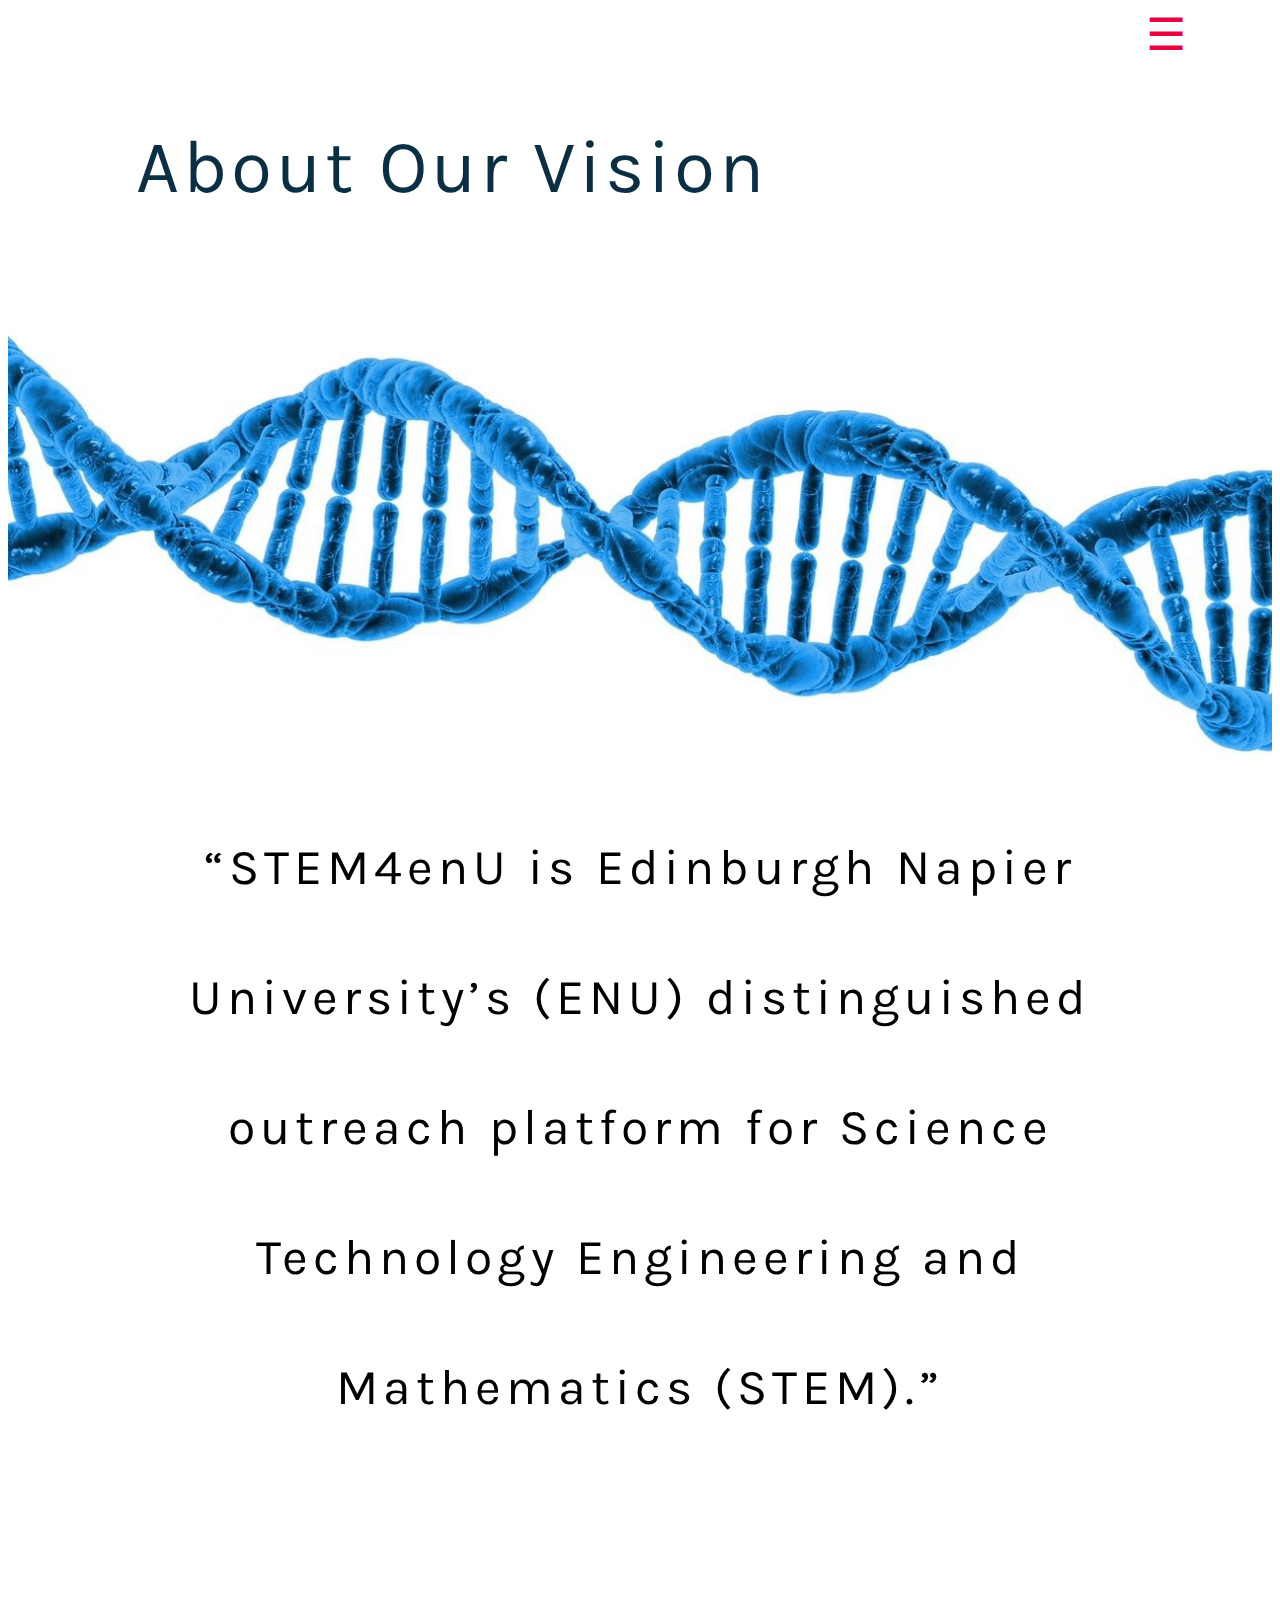
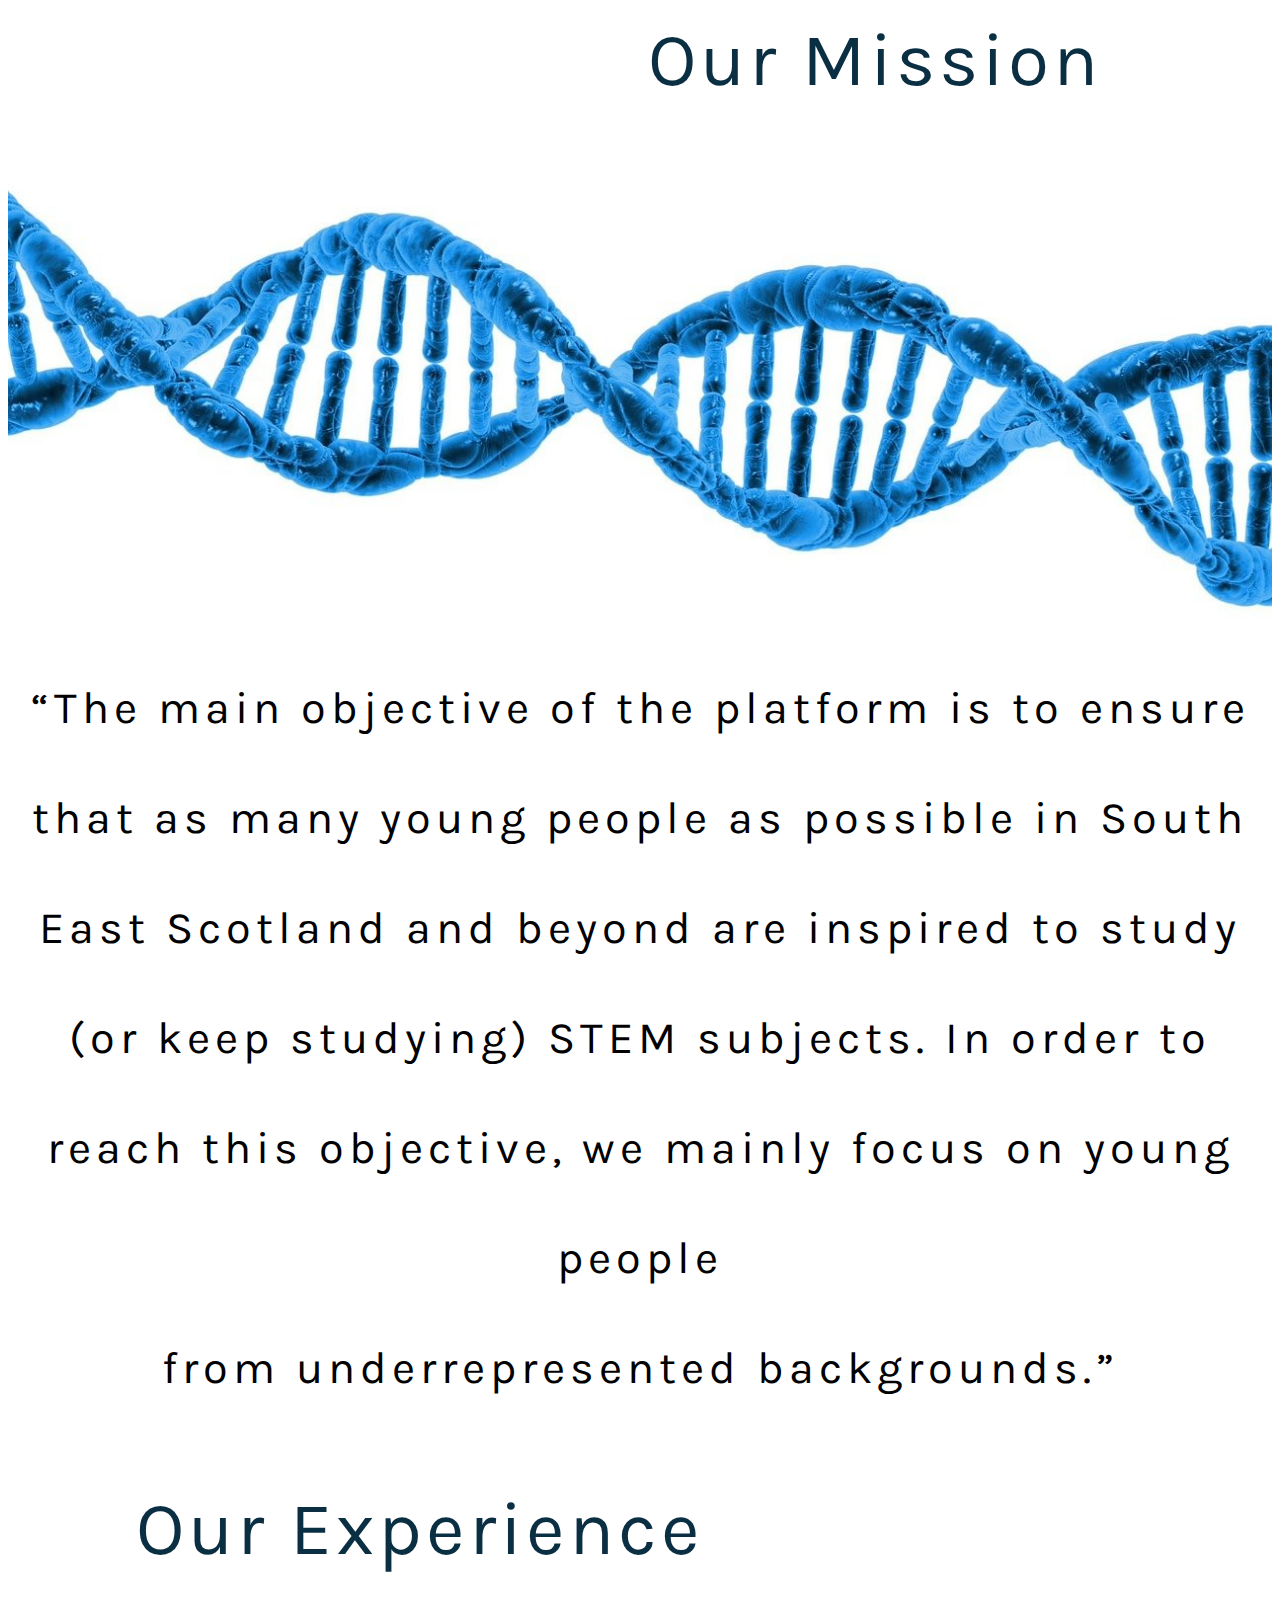
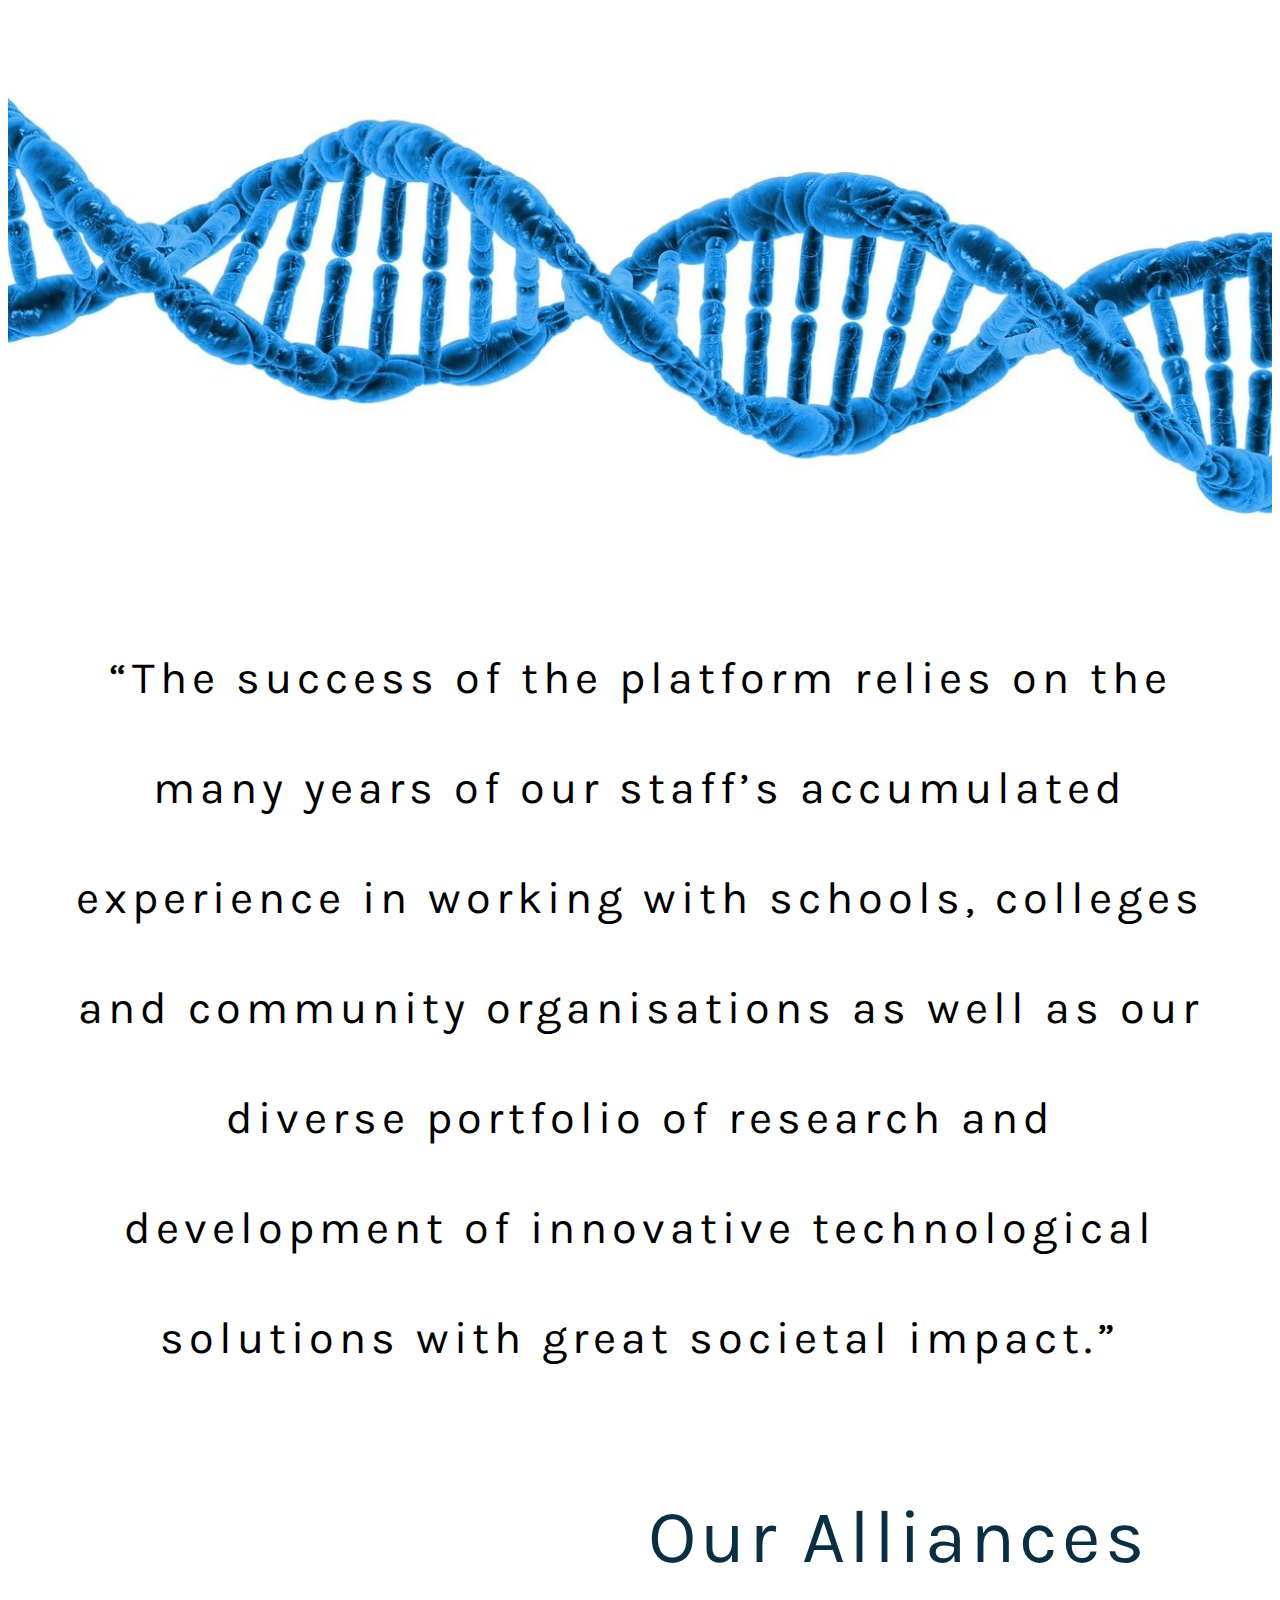
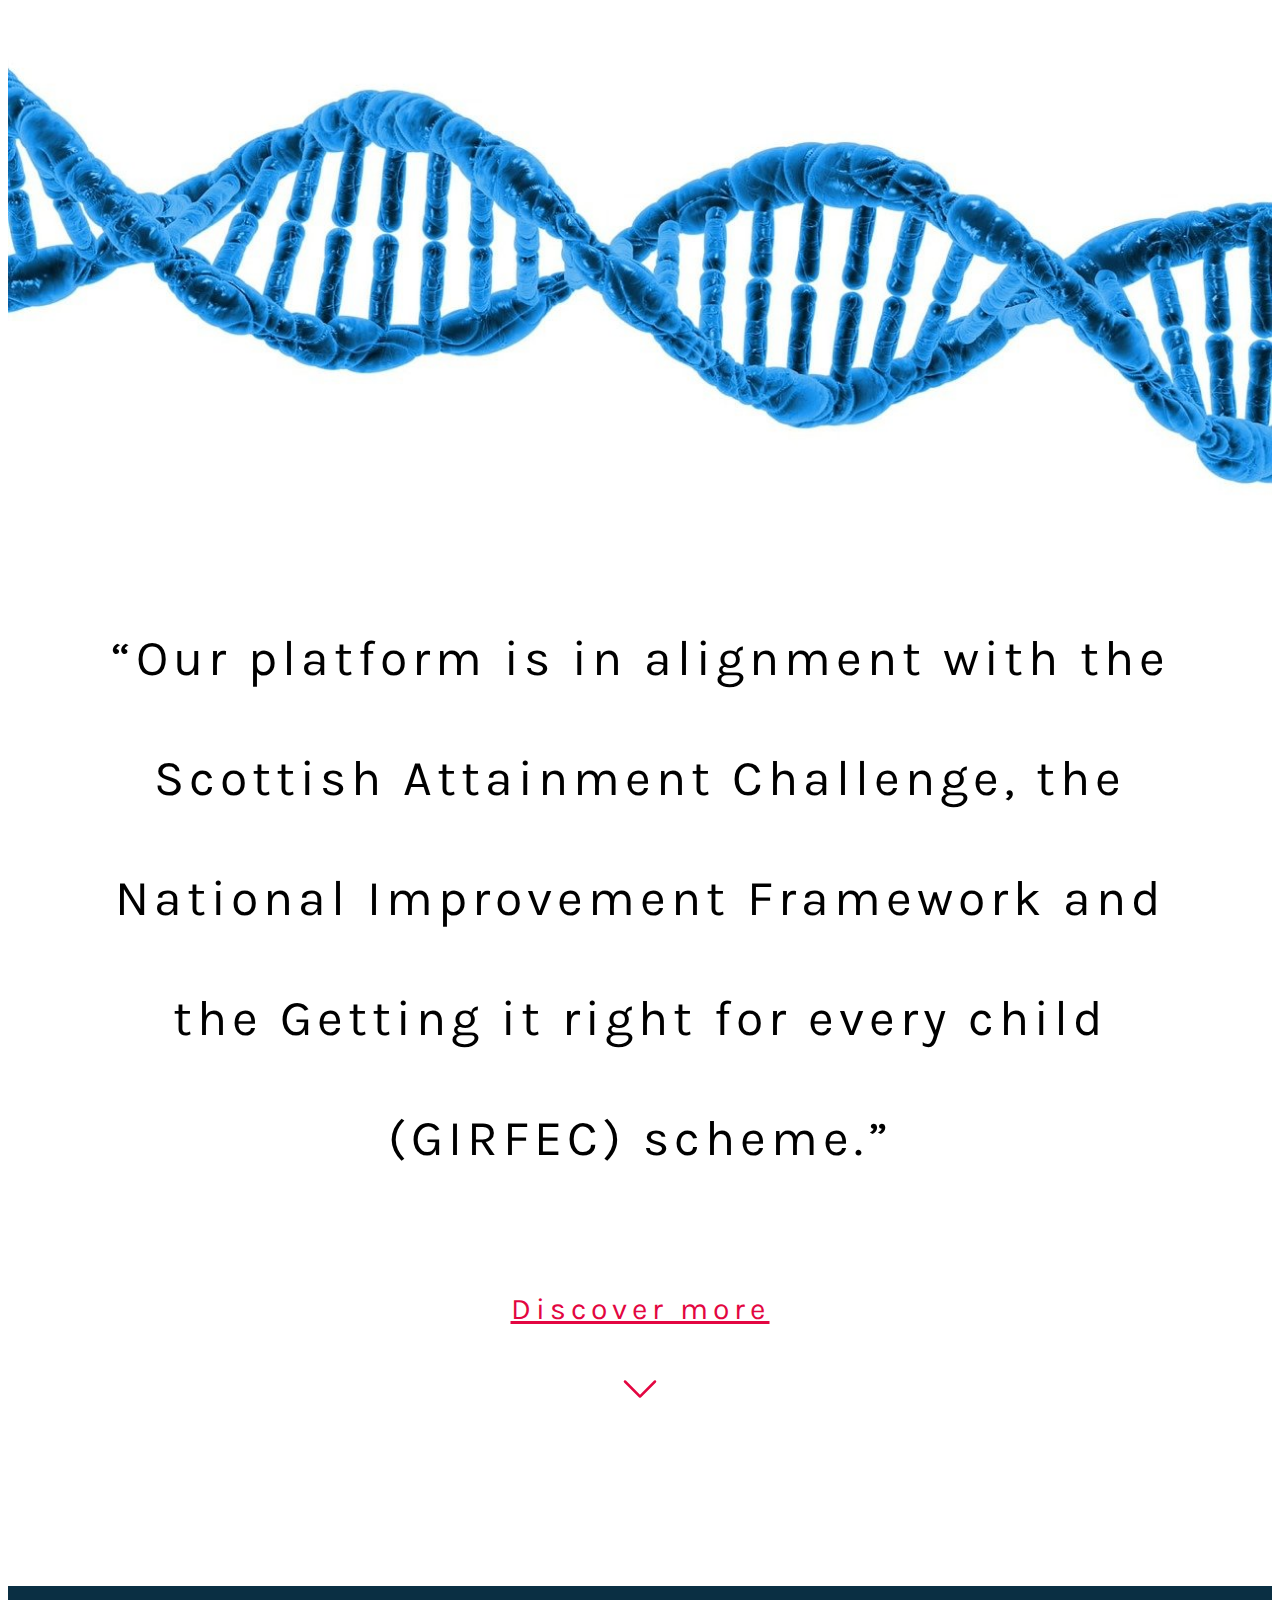
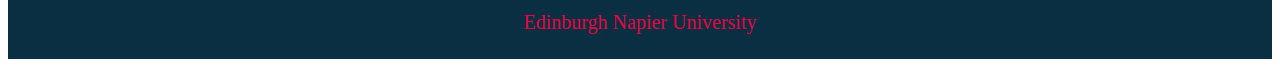
==== commit 58f38ee0: "devices" ====
--- a/about.html
+++ b/about.html
@@ -24,14 +24,15 @@
 
     <!--Menu-->
     <header>
-        <img src="gallery/napierlogo4.png" alt="logo"  width="100" height="100" class="logo-menu">
+        <!--<img src="gallery/napierlogo4.png" alt="logo"  width="100" height="100" class="logo-menu">-->
              
         <div id="myNav" class="overlay">
            <a href="javascript:void(0)" class="closebtn" onclick="closeNav()">&times;</a>
            <div class="overlay-content">
+             <a href="index.html">Home</a>
              <a href="about.html">About</a>
              <a href="events.html">Events</a>
-             <a href="team.html">Team</a>
+             <a href="team.html">Meet the Team</a>
              <a href="contact.html">Contact</a>
            </div>
          </div>
@@ -101,7 +102,15 @@
 
 </main>
      
-
+<script>
+    function openNav() {
+      document.getElementById("myNav").style.width = "100%";
+    }
+    
+    function closeNav() {
+      document.getElementById("myNav").style.width = "0%";
+    }
+</script>
 
 <!--Boostrap Bundle with Popper-->
 <script src="https://cdn.jsdelivr.net/npm/@popperjs/core@2.10.2/dist/umd/popper.min.js" integrity="sha384-7+zCNj/IqJ95wo16oMtfsKbZ9ccEh31eOz1HGyDuCQ6wgnyJNSYdrPa03rtR1zdB" crossorigin="anonymous"></script>
--- a/styles/styles.css
+++ b/styles/styles.css
@@ -29,12 +29,12 @@
 
  .home-container .home-title h1{
     color: #E30641;
-    font-size: 95px; 
+    font-size: 90px; 
     font-family: karla; 
     text-align: center;
     display: inline-block;
     position: relative;
-    margin-top: -13%;
+    margin-top: -15%;
 }
 
 
@@ -47,21 +47,6 @@
   margin-top: 10%;
 }
 
-
-  header .nav {
-      position: relative;
-      padding-top: 5%;
-      margin-left: 25%;    
-  }
-
-  header img {
-    position: relative;
-    margin-left: 5%;
-  }
-
-.nav .nav-link {
-      color: #E30641;
-  }
 
 /*EVENTS*/
 .events-main {
@@ -71,49 +56,48 @@
   width: 100%;
   top: 0;
   left: 0;
-}
-
-
-.cover-container .event-title {
-  color: #E30641;
-  font-family: Zhi Mang Xing;
-  font-size: 80px;
+  margin-bottom: 20%;
+}
+
+
+
+.event-title {
+  color: #E30641;
+  font-family: karla;
+  font-size: 20px;
   letter-spacing: 3px;
   text-align: left;
-  margin-left: 4%;
-  padding-top: 23%;
+  margin-left: -3%;
+  padding-top: 10%;
+  position: relative;
 }
 
 .container-events {
-  margin-top: 8%;
-  text-align: center;
-  font-family: karla;
-}
+    text-align: center;
+    font-family: karla;
+    position: absolute;
+    height: 100%;
+    width: 100%;
+    top: 0;
+    left: 0;
+  }
 
 .intro-events h5 {
   font-family: quicksand;
   font-size: 60px;
   color: #0A2F43; 
-  margin-top: 33%;
+  margin-top: 50%;
 }
 
 .intro-events .intro-details {
   font-family: quicksand;
+  font-size: 18px;
+  font-weight: bold; 
+  text-align: center;
   color: #0A2F43; 
   font-weight: bold;
-  padding-bottom: 5%;
-  padding-top: 5%;
-  padding-left: 5%; 
-  padding-right: 5%;
-  margin-right: 5%;
-  margin-left: 5%;
   border: dotted 2px #E30641; 
   border-radius: 2%;
-}
-
-.container-events .intro-details h4 {
-  font-size: 35px;
-  font-weight: bold; 
 }
 
 
@@ -174,7 +158,7 @@
   color: #E30641; 
 }
 
-.events-main footer p {
+.container-events footer p {
     color: #E30641; 
     background-color: #0A2F43;
     text-align: center;
@@ -183,8 +167,9 @@
     padding-bottom: 2%;
     }
     
-  .events-main footer {
+  .container-events footer {
       margin-top: 5%;
+      width: 100%;
     }
 
 
@@ -207,7 +192,7 @@
   font-size: 40px;
   margin-top: 2%;
   margin-right: 45%;
-  padding-bottom: 2%;
+  padding-bottom: 10%;
   font-family: karla;
 }
 
@@ -215,23 +200,19 @@
   font-size: 80px;
   color: #0A2F43;
   font-family: karla;
-  margin-top: -25%;
+  margin-top: -10%;
 }
 
 
 .discover .cover-container .discover-people {
   position: relative;
-  float: left;
-  margin-top: -20%;
-  margin-left: 23%;
-  
+  float: left;  
 }
 
 .discover .cover-container .discover-events {
   position: relative;
   margin-right: 5%;
   float: right;
-  margin-top: -20%;
 }
 
 
@@ -590,7 +571,7 @@
   position: relative;
   font-size: 45px;
   cursor:pointer; 
-  margin-left: 80%; 
+  margin-left: 90%; 
   color: #E30641; 
 }
 
--- a/styles/devices.css
+++ b/styles/devices.css
@@ -1,29 +1,252 @@
+
+/* Extra small devices (phones, 480px and down) */
+@media only screen and (max-width: 480px) and (orientation: portrait) {
+
+  /*HOME PAGE*/
+  .home-container .home-title h1{
+   font-size: 63px; 
+   text-align: center;
+   margin-top: 15%;
+}
+
+
+.home-container .home-footer p {
+ font-size: 18px;
+ margin-top: 10%;
+}
+
+  /*EVENTS*/
+  .cover-container .event-title {
+   font-size: 50px;
+   margin-left: 4%;
+   margin-top: 35%;
+ }
+
+ .intro-events{
+  margin-top: 195%;
+}
+
+ .intro-events h5 {
+   font-size: 40px;
+ }
+ 
+ .intro-events .intro-details {
+   padding-bottom: 5%;
+   padding-top: 5%;
+   padding-left: 5%; 
+   padding-right: 5%;
+   margin-right: 5%;
+   margin-left: 5%;
+   border: dotted 2px #E30641; 
+   border-radius: 2%;
+ }
+ 
+ .container-events .intro-details h4 {
+   font-size: 30px;
+ }
+
+ .container-events img {
+   width: 350;
+   height:350;
+   margin-top: 8%;
+ }
+
+ .container-events .card-body, .card-body2 {
+   padding-left: 5%;
+   padding-right: 5%;
+   text-align: center;
+ }
+ 
+
+  /*ABOUT*/
+  .cover-container .about-heading1 h1, .cover-container .about-heading4 h1{
+   font-size: 23px;
+ }
+
+ .cover-container .about-heading2 h1,.cover-container .about-heading3 h1 {
+   font-size: 20px;
+   padding-right: 3%;
+ }
+
+ .about-heading1 img, .about-heading2 img, .about-heading3 img, .about-heading4 img {
+   height: 60%;
+   width: 100%;
+ }
+
+
+.text1, .text2, .text3, .text4 {
+   text-align: center;
+   font-size: 18px; 
+   letter-spacing: 2px;
+   line-height: 45px;
+   margin-left: 3px;
+   margin-top: -8%;
+   margin-bottom: 18%;
+ }
+
+
+.text4 a {
+   font-size: 20px;
+ }
+ 
+ .about-main footer p {
+   font-size: 15px;
+   }
+
+
+  /*DISCOVER*/
+  .discover .cover-container p {
+   font-size: 18px;
+ }
+ 
+ .discover .cover-container h1 {
+   font-size: 30px;
+ }
+ 
+
+ .cover-container .robot {
+   width: 350;
+   height: 350;
+   margin-top: 15%;
+ }
+ 
+ .discover .cover-container .discover-btn {
+   font-size: 18px;
+ }
+
+ .bi {
+   font-size: 10%;
+ }
+
+ .discover .cover-container .discover-people {
+     text-align: center;
+     margin-left: 2%;
+     margin-bottom: 20%;
+ }
+
+ .discover .cover-container .discover-events {
+     text-align: center;
+ }
+ 
+  /*TEAM*/
+  .cover-container .team-header {
+   font-size: 60px;
+   padding-top: 120%;
+   text-align: right;
+   margin-left: 38%;
+ }
+
+ .container-teams img {
+   width: 350;
+   height: 350;
+ }
+
+ 
+ .intro-teams {
+   font-size: 40px;
+   padding-top: 158%;
+   padding-left:2%;
+   padding-right: 2%;
+ }
+
+ .container-teams .card-title {
+   font-size: 30px;
+   text-align: center;
+ }
+
+ .container-teams .card-body2 .card-title {
+   font-size: 30px;
+   text-align: center;
+ }
+ 
+ .container-teams .card-text {
+   font-size: 15px;  
+   padding-left: 1%;
+   padding-right: 1%;
+   text-align: justify;
+ }
+ 
+ .container-teams .card-body2 .card-text {
+   font-size: 15px;
+   padding-left: 1%;
+   padding-right: 1%;
+   text-align: justify;
+ }
+
+ .teams-main footer p {
+   font-size: 15px;
+   }
+
+
+    /*CONTACT*/
+    .card {
+     padding: 12%;
+     padding-bottom: 10%;
+     padding-top: 5%;
+     background-color: #0A2F43;
+     border-radius: 2%;
+     margin-top: 8%;
+   }
+   
+   .card h4{
+     font-family: karla;
+     color: white;
+     text-transform: uppercase;
+     font-size: 30px;
+   }
+
+   #e-mail {
+     height: 40px;
+   }
+   
+   #message {
+     height: 70px;
+   }
+
+   /*MENU*/
+   .menu-button{
+     position: relative;
+     font-size: 50px;
+     margin-left: 80%; 
+
+   .cover-container header .logo-menu{
+     display: none;
+   }
+
+}
+
+
+/*-------------------------------------------------------------------------------------------------*/
+
+
 
 /* Extra small devices (phones, 600px and down) */
-@media only screen and (max-width: 600px) {
+@media only screen and (max-width: 600px) and (orientation: landscape) {
    /*HOME PAGE*/
    .home-container .home-title h1{
-    font-size: 75px; 
-    text-align: center;
-    margin-top: -10%;
+    font-size: 63px; 
+    text-align: center;
+    margin-top: 15%;
 }
 
 
 .home-container .home-footer p {
-  font-size: 15px;
+  font-size: 18px;
   margin-top: 10%;
 }
 
    /*EVENTS*/
    .cover-container .event-title {
-    font-size: 60px;
+    font-size: 50px;
     margin-left: 4%;
-    padding-top: 120%;
+  }
+
+  .intro-events{
+    margin-top: 195%;
   }
 
   .intro-events h5 {
     font-size: 40px;
-    margin-top: 130%;
   }
   
   .intro-events .intro-details {
@@ -43,7 +266,7 @@
 
   .container-events img {
     width: 350;
-    height: 350;
+    height:350;
     margin-top: 8%;
   }
 
@@ -126,10 +349,10 @@
   
    /*TEAM*/
    .cover-container .team-header {
-    font-size: 80px;
-    padding-top: 100%;
+    font-size: 60px;
+    padding-top: 120%;
     text-align: right;
-    margin-left: 20%;
+    margin-left: 38%;
   }
 
   .container-teams img {
@@ -139,8 +362,10 @@
 
   
   .intro-teams {
-    font-size: 30px;
-    padding-top: 85%;
+    font-size: 40px;
+    padding-top: 158%;
+    padding-left:2%;
+    padding-right: 2%;
   }
 
   .container-teams .card-title {
@@ -201,8 +426,7 @@
     .menu-button{
       position: relative;
       font-size: 50px;
-      cursor:pointer; 
-      color: #E30641; 
+      margin-left: 80%; 
     }
 
     .cover-container header .logo-menu{
@@ -210,6 +434,9 @@
     }
 
 }
+
+/*--------------------------------------------------------------------------------------------*/
+
 
 /* Small devices (portrait tablets and large phones, 600px and up) */
 @media only screen and (min-width: 600px) {
@@ -229,12 +456,14 @@
    .cover-container .event-title {
     font-size: 60px;
     margin-left: 4%;
-    padding-top: 120%;
+  }
+
+  .intro-events{
+    margin-top: 195%;
   }
 
   .intro-events h5 {
     font-size: 40px;
-    margin-top: 130%;
   }
   
   .intro-events .intro-details {
@@ -326,12 +555,12 @@
   
    /*TEAM*/
    .cover-container .team-header {
-    font-size: 80px;
+    font-size: 60px;
     padding-top: 120%;
     text-align: right;
-    margin-left: 20%;
-  }
-
+    margin-left: 38%;
+  }
+  
   .container-teams img {
     width: 350;
     height: 350;
@@ -384,8 +613,11 @@
       }
 }
 
-/* Medium devices (landscape tablets, 768px and up) */
-@media only screen and (min-width: 768px) {
+
+/*------------------------------------------------------------------------------------------*/
+
+/* Medium devices (landscape tablets, 768px and up 1023px) */
+@media only screen and (min-width: 768px) and (max-width: 1023px) {
 /*HOME PAGE*/
 .home-container .home-title h1{
     font-size: 150px; 
@@ -402,16 +634,18 @@
    .cover-container .event-title {
     font-size: 70px;
     margin-left: 4%;
-    padding-top: 25%;
   }
 
 .cover-container img {
     height: 35%;
 }
 
+.intro-events{
+  margin-top: 50%;
+}
+
   .intro-events h5 {
     font-size: 40px;
-    margin-top: 280px;
   }
   
   .intro-events .intro-details {
@@ -511,7 +745,7 @@
    /*TEAM*/
    .cover-container .team-header {
     font-size:70px;
-    padding-top: 25%;
+    padding-top: 20%;
     text-align: left;
     margin-right: 50%;
     margin-left: 5%;
@@ -587,7 +821,6 @@
         font-size: 50px;
         cursor:pointer; 
         color: #E30641; 
-        margin-left: 88%;
       }
   
       .cover-container header .logo-menu{
@@ -596,8 +829,10 @@
  
 }
 
+/*-----------------------------------------------------------------------------------*/
+
 /* Large devices (laptops/desktops, 992px and up) */
-@media only screen and (min-width: 992px) {
+@media only screen and (min-width: 1024px) {
   /*HOME PAGE*/
   .home-container .home-title h1{
     font-size: 120px; 
@@ -620,10 +855,10 @@
     margin-left: 4%;
   }
 
+
   .intro-events h5 {
     font-size: 40px;
-    padding-top: 20%;
-    
+    margin-top: 50%;
   }
   
   .intro-events .intro-details {
@@ -714,12 +949,16 @@
       text-align: center;
   }
   
-   /*TEAM*/
-   .cover-container .team-header {
-    font-size: 120px;
-    padding-top: 20%;
-    text-align: left;
-  }
+   
+    /*TEAM*/
+    .cover-container .team-header {
+      font-size:70px;
+      padding-top: 20%;
+      text-align: left;
+      margin-right: 50%;
+      margin-left: 5%;
+    }
+  
 
   .container-teams img {
     width: 490; 
@@ -729,7 +968,7 @@
   
   .intro-teams {
     font-size: 40px;
-    padding-top: 5%;
+    padding-top: 30%;
   }
 
   .container-teams .card-title {
@@ -761,6 +1000,8 @@
     }
 
 }
+
+/*----------------------------------------------------------------------------------------*/
 
 /* Extra large devices (large laptops and desktops, 1200px and up) */
 @media only screen and (min-width: 1200px) {
@@ -778,36 +1019,36 @@
   }
   
      /*EVENTS*/
+  
      .cover-container img {
       height: 100%;
   }
   
-     .cover-container .event-title {
+     .event-title {
       font-size: 80px;
-      margin-left: 4%;
-      margin-top: -3%;
-    }
-  
-    .intro-events h5 {
+      text-align: left;
+      font-family: karla;
+      
+    }
+
+      
+      .intro-events h5 {
       font-size: 40px;
-      padding-top: 10%;
-      padding-bottom: 2%;
-      
+      padding-bottom: 2%; 
+      margin-top: 50%;
     }
 
     .intro-events .intro-details {
       padding-bottom: 2%;
       padding-top: 2%;
-      padding-left: 2%; 
-      padding-right: 2%;
-      margin-right: 20%;
-      margin-left: 20%;
-      border: dotted 2px #E30641; 
-      border-radius: 2%;
-    }
-    
-   
-    
+      padding-left: 5%; 
+      padding-right: 5%;
+      margin-right: 10%;
+      margin-left: 10%;
+      margin-top: 5%;
+    }
+
+  
     .container-events .intro-details h4 {
       font-size: 30px;
     }
@@ -883,7 +1124,7 @@
         text-align: center;
         margin-left: 20%;
         margin-bottom: 20%;
-        margin-top: -30%;
+        margin-top: -25%;
     }
   
     .discover .cover-container .discover-events {
@@ -894,9 +1135,11 @@
     
      /*TEAM*/
      .cover-container .team-header {
-      font-size: 120px;
-      padding-top: 15%;
+      font-size:95px;
+      padding-top: 20%;
       text-align: left;
+      margin-right: 50%;
+      margin-left: 5%;
     }
   
     .container-teams img {
@@ -907,7 +1150,7 @@
     
     .intro-teams {
       font-size: 45px;
-      margin-top: 20%;
+      margin-top: 10%;
     }
   
     .container-teams .card-title {
@@ -970,8 +1213,7 @@
   font-size: 50px;
   cursor:pointer; 
   color: #E30641; 
-  margin-left: 90%;
-}
-
-}
-
+}
+
+}
+
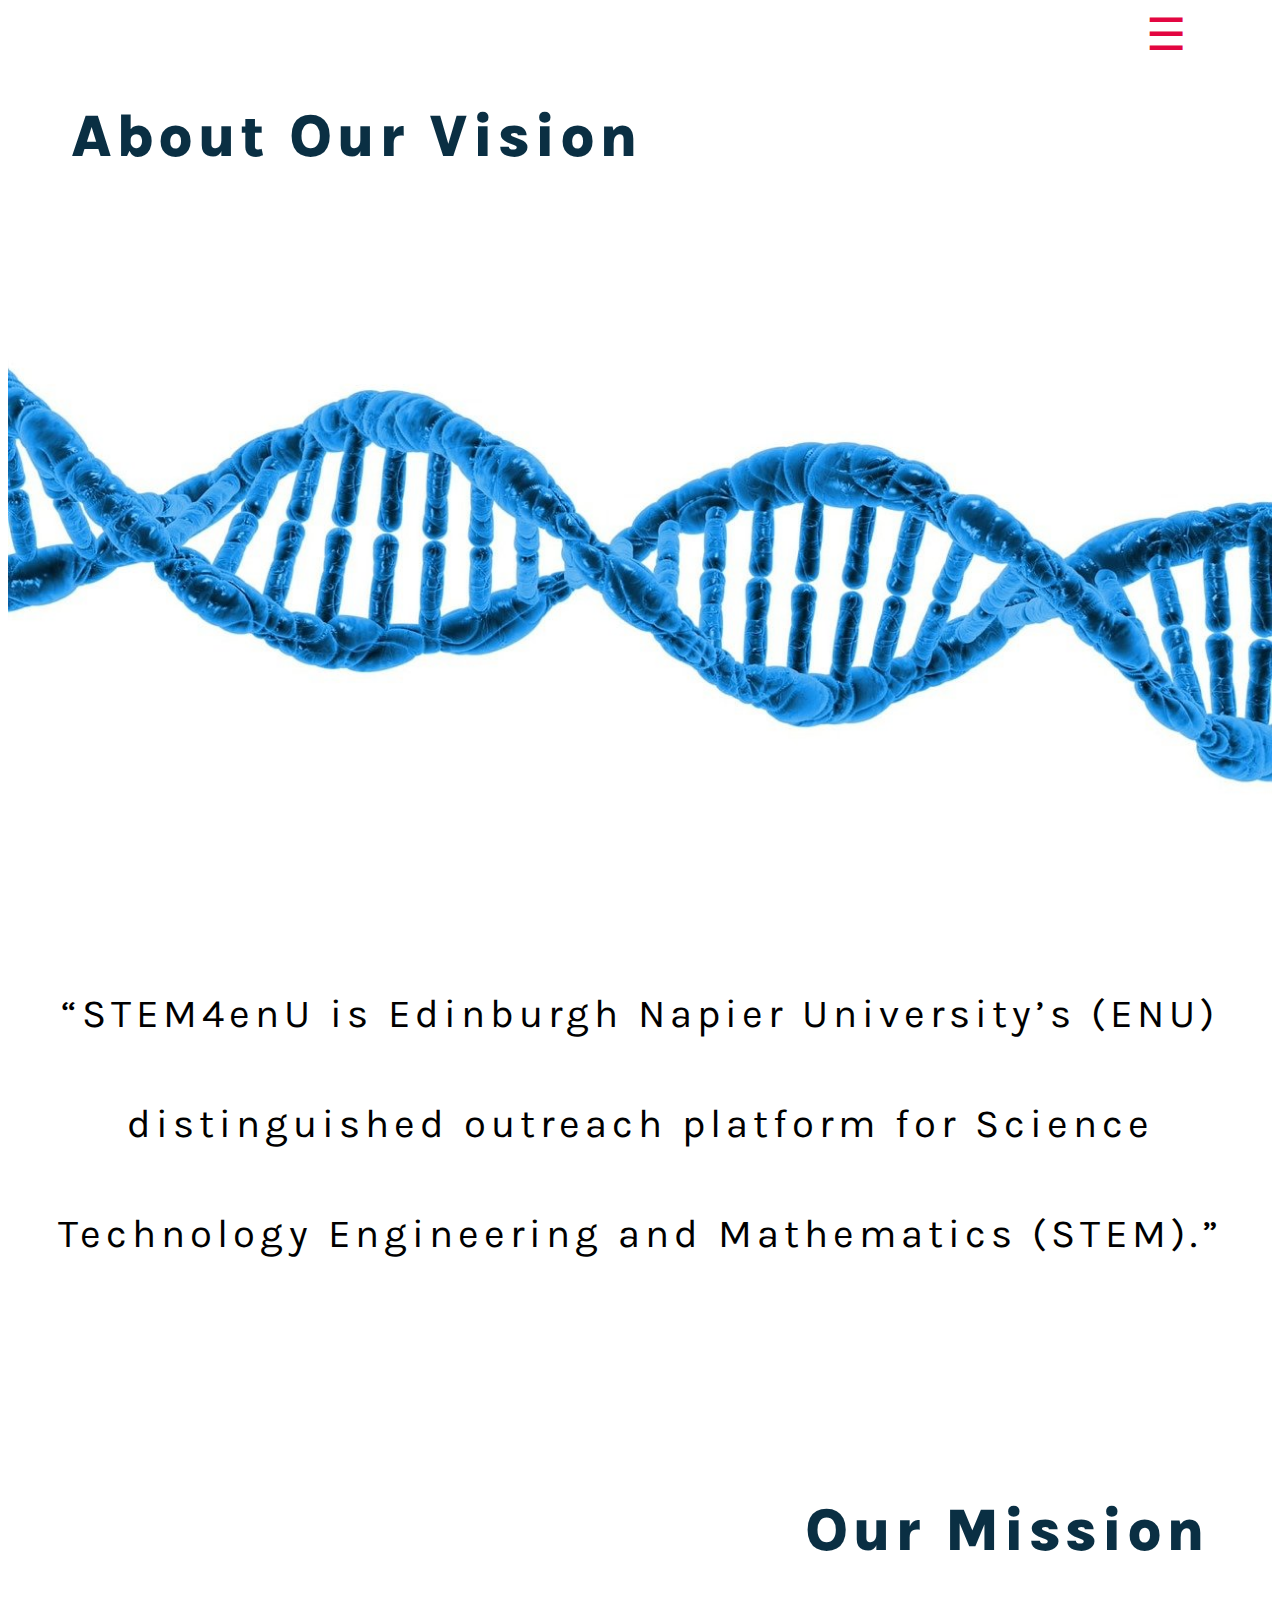
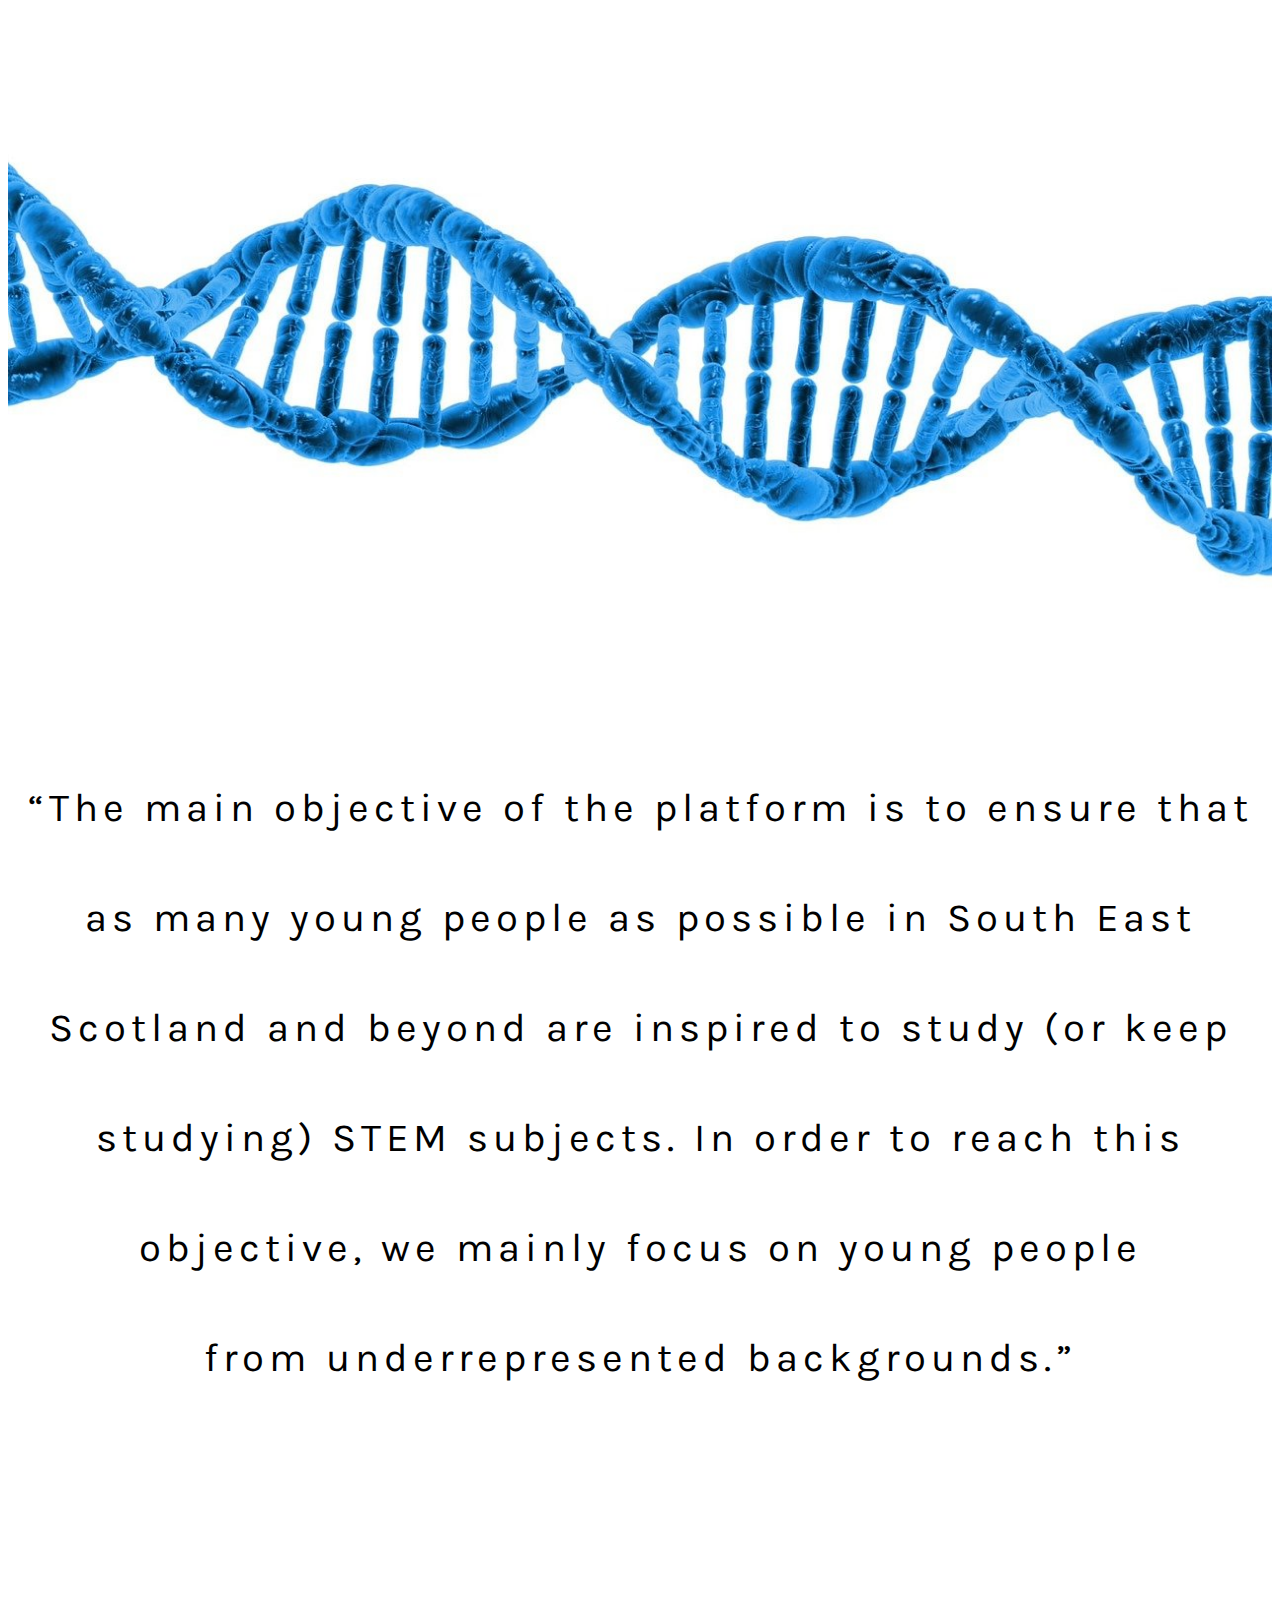
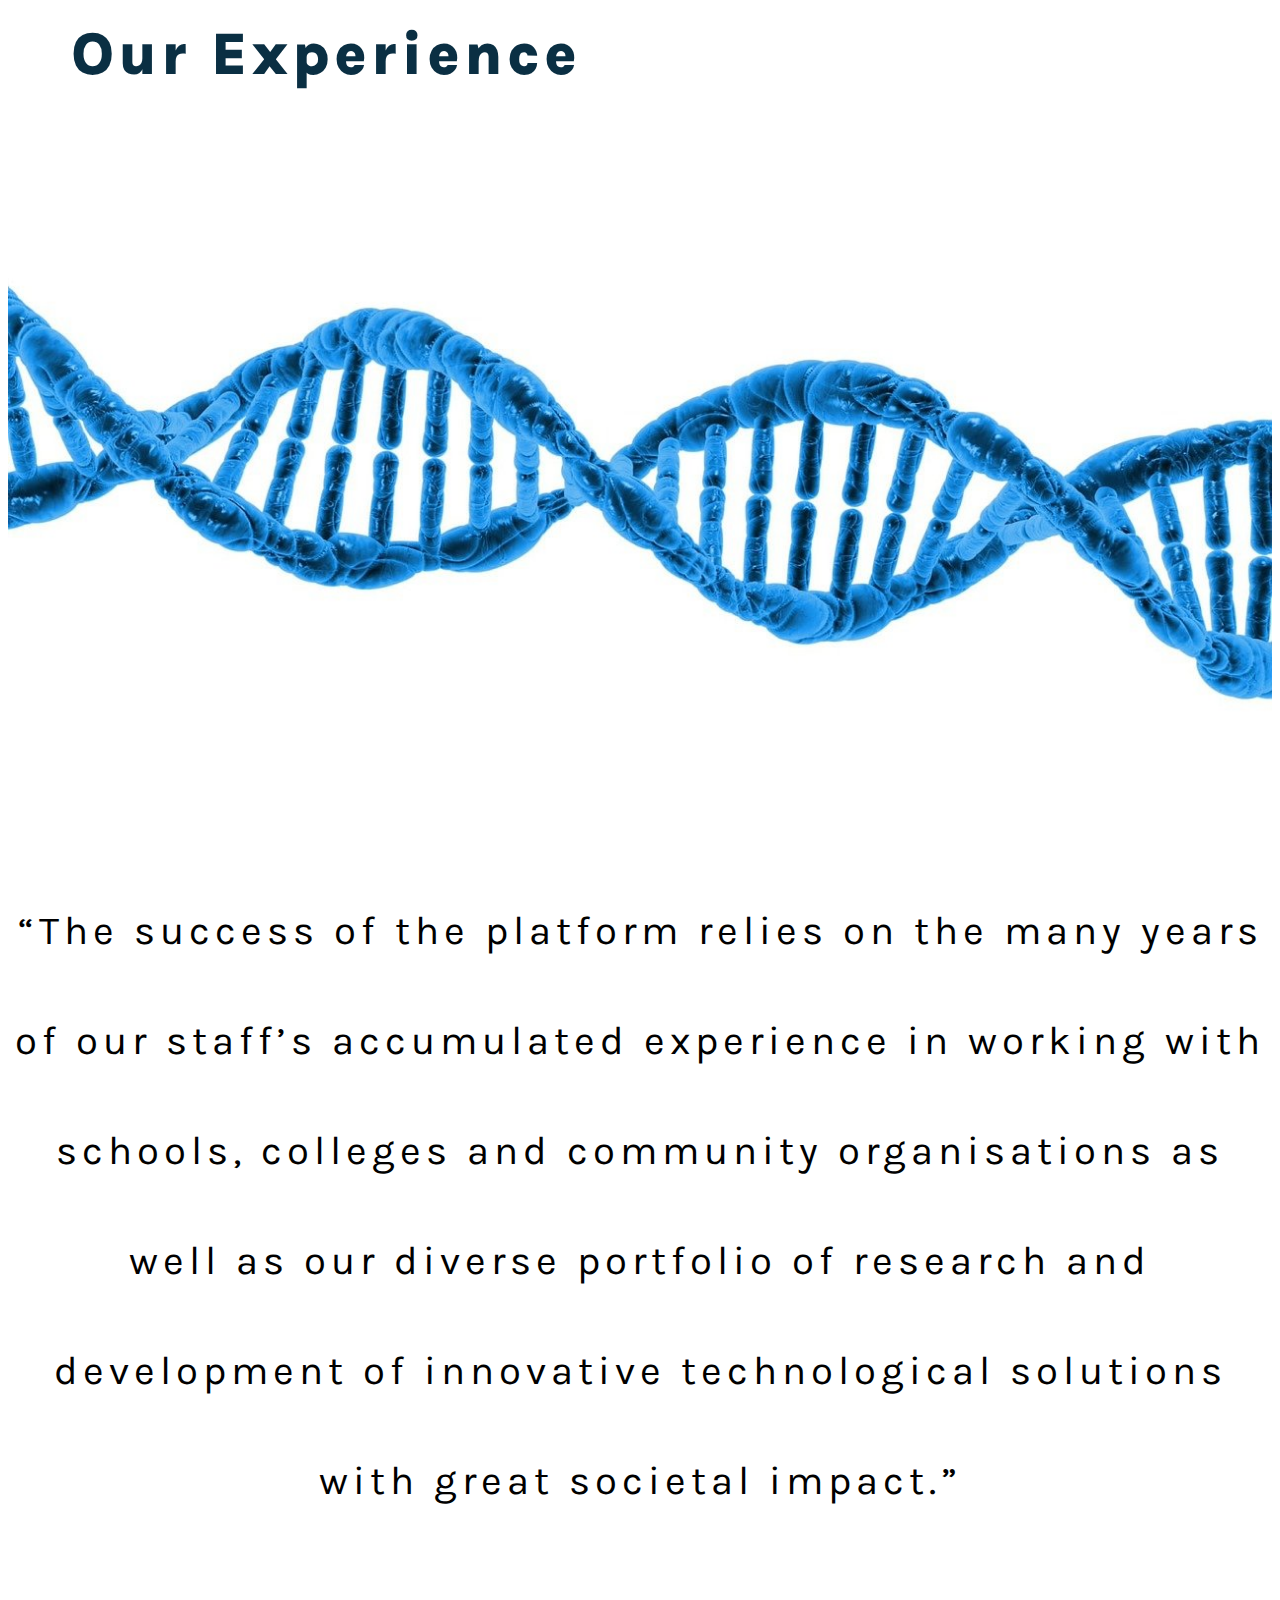
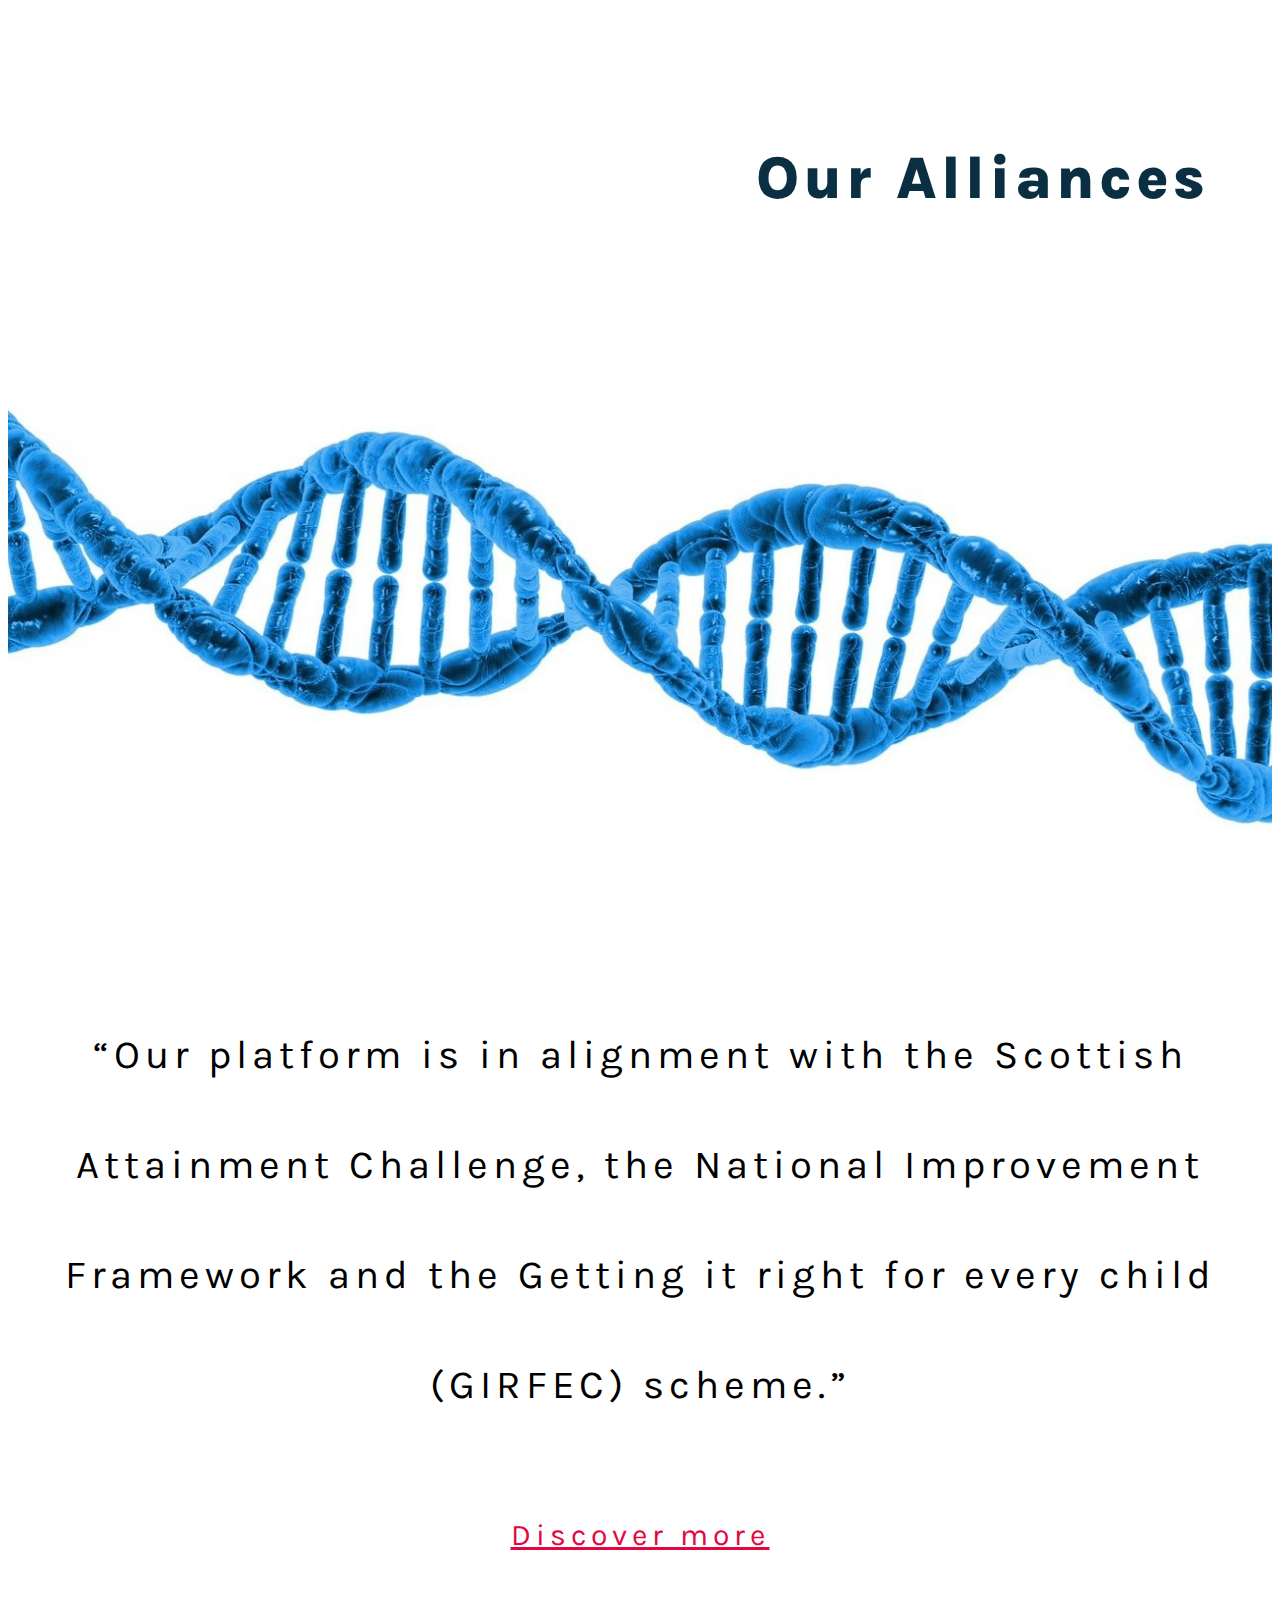
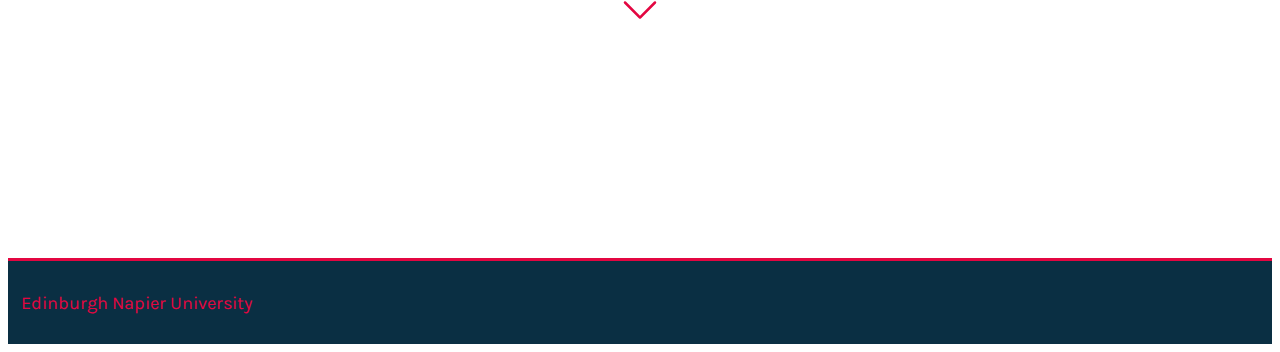
==== commit 9ec33ee4: "about fixed" ====
--- a/about.html
+++ b/about.html
@@ -8,19 +8,14 @@
 
     <!--Bootstrap CSS-->
     <link href="https://cdn.jsdelivr.net/npm/bootstrap@5.1.3/dist/css/bootstrap.min.css" rel="stylesheet" integrity="sha384-1BmE4kWBq78iYhFldvKuhfTAU6auU8tT94WrHftjDbrCEXSU1oBoqyl2QvZ6jIW3" crossorigin="anonymous">
-    <link rel="stylesheet" href="styles/styles.css">
-    <link rel="stylesheet" href="styles/devices.css">
+    <link rel="stylesheet" href="styles/aboutstyles.css">
+
 
 
     <title>Stemen4u</title>
     
 </head>
-<body class="d-flex">
-    
-
-<main class="about-main">
-
-    <div class="cover-container">   
+<body>
 
     <!--Menu-->
     <header>
@@ -44,63 +39,86 @@
       
 
     <!--ABOUT-->
+<div class="container-fluid">
         
                 <div class="row">
-                    <div class="about-heading2">
-                        <h1>About Our Vision</h1>
-                        <img src="gallery/scienceabout.jpg" alt="science">
+                    <div class="col-sm-12">
+                        <div class="about-heading1">
+                            <h1>About Our Vision</h1>
+                            <img class="img-fluid pb-8" src="gallery/scienceabout.jpg" alt="science">
+                        </div>
                     </div>
                 </div>
 
                 <div class="row text1">
-                    <p>“STEM4enU is Edinburgh Napier University’s (ENU) distinguished outreach platform for Science Technology Engineering and Mathematics (STEM).”</p>
+                    <div class="col-sm-12 pb-5">
+                        <p>“STEM4enU is Edinburgh Napier University’s (ENU) distinguished outreach platform for Science Technology Engineering and Mathematics (STEM).”</p>
+                    </div>
                 </div>
 
 
                 <div class="row">
-                    <div class="about-heading1">
-                        <h1>Our Mission</h1>
-                        <img src="gallery/scienceabout.jpg" alt="science">
-                    </div>
-                    <div class="row text2">
-                        <p>“The main objective of the platform is to ensure that as many young people as possible in South East Scotland and beyond are inspired to study (or keep studying) STEM subjects. 
-                            In order to reach this objective, we mainly focus on young people <br>from underrepresented backgrounds.”</p>
+                    <div class="col-sm-12">
+                        <div class="about-heading2">
+                            <h1>Our Mission</h1>
+                            <img class="img-fluid pb-4" src="gallery/scienceabout.jpg" alt="science">
+                        </div>
                     </div>
                 </div>
+
+                    <div class="row text2">
+                        <div class="col-sm-12">
+                            <p>“The main objective of the platform is to ensure that as many young people as possible in South East Scotland and beyond are inspired to study (or keep studying) STEM subjects. 
+                                In order to reach this objective, we mainly focus on young people <br>from underrepresented backgrounds.”</p>
+                        </div>
+                    </div>
+              
                 
                 <div class="row">
-                    <div class="about-heading4">
-                        <h1>Our Experience</h1>
-                        <img src="gallery/scienceabout.jpg" alt="science">
-                    </div>
-                    <div class="row text3">
-                        <p>“The success of the platform relies on the many years of our staff’s accumulated experience in working with schools, colleges and community organisations as well as our diverse portfolio of research and development of innovative technological solutions with great societal impact.”</p>
+                    <div class="col-sm-12">
+                        <div class="about-heading3">
+                            <h1>Our Experience</h1>
+                            <img class="img-fluid" src="gallery/scienceabout.jpg" alt="science">
+                        </div>
                     </div>
                 </div>
+
+                    <div class="row text3">
+                        <div class="col-sm-12">
+                            <p>“The success of the platform relies on the many years of our staff’s accumulated experience in working with schools, colleges and community organisations as well as our diverse portfolio of research and development of innovative technological solutions with great societal impact.”</p>
+                        </div>
+                    </div>
+               
 
 
 
                 <div class="row">
-                    <div class="about-heading3">
-                        <h1>Our Alliances</h1>
-                        <img src="gallery/scienceabout.jpg" alt="science">
-                    </div>
-                    <div class="row text4">
-                        <p>“Our platform is in alignment with the Scottish Attainment Challenge, the National Improvement Framework and the Getting it right for every child (GIRFEC) scheme.”</p>
-                        <a class="about-btn" href="discover.html" role="button">Discover more</br>
-                            <svg xmlns="http://www.w3.org/2000/svg" width="40" height="40" fill="#E30641" class="bi bi-chevron-down" viewBox="0 0 16 16">
-                            <path fill-rule="evenodd" d="M1.646 4.646a.5.5 0 0 1 .708 0L8 10.293l5.646-5.647a.5.5 0 0 1 .708.708l-6 6a.5.5 0 0 1-.708 0l-6-6a.5.5 0 0 1 0-.708z"/>
-                          </svg></a>
+                    <div class="col-sm-12">
+                        <div class="about-heading4">
+                            <h1>Our Alliances</h1>
+                            <img class="img-fluid pb-4" src="gallery/scienceabout.jpg" alt="science">
+                        </div>
                     </div>
                 </div>
-            </div> 
+
+                    <div class="row text4">
+                        <div class="col-sm-12">
+                            <p>“Our platform is in alignment with the Scottish Attainment Challenge, the National Improvement Framework and the Getting it right for every child (GIRFEC) scheme.”</p>
+                            <a class="about-btn" href="discover.html" role="button">Discover more</br>
+                                <svg xmlns="http://www.w3.org/2000/svg" width="40" height="40" fill="#E30641" class="bi bi-chevron-down" viewBox="0 0 16 16">
+                                <path fill-rule="evenodd" d="M1.646 4.646a.5.5 0 0 1 .708 0L8 10.293l5.646-5.647a.5.5 0 0 1 .708.708l-6 6a.5.5 0 0 1-.708 0l-6-6a.5.5 0 0 1 0-.708z"/>
+                            </svg></a>
+                        </div>
+                    </div>
+               
+            
+</div>
 
                 <!--Footer-->
-     <footer>
-        <p>Edinburgh Napier University</p>
-      </footer>
+   <footer class="about-footer text-center">
+    <p>Edinburgh Napier University</p>
+  </footer>
 
-</main>
      
 <script>
     function openNav() {
--- a/styles/aboutstyles.css
+++ b/styles/aboutstyles.css
@@ -0,0 +1,148 @@
+@import url('https://fonts.googleapis.com/css2?family=Big+Shoulders+Stencil+Text:wght@500&family=Black+Ops+One&family=Gugi&family=Karla:wght@500&family=Monofett&family=Monoton&family=Train+One&display=swap');
+@import url('https://fonts.googleapis.com/css?family=Quicksand');
+@import url('https://fonts.googleapis.com/css2?family=Zhi+Mang+Xing&display=swap');
+
+
+/*ABOUT*/
+
+.container-fluid {
+margin-left: 0;
+margin-right: 0;
+}
+
+h1 {
+  font-family: karla;
+  font-size: 60px;
+  font-weight: 800;
+  letter-spacing: 4px;
+  color: #0A2F43;
+}
+
+.about-heading1 h1, .about-heading3 h1{
+  padding-left: 5%;
+  text-align: start;
+  ;
+
+}
+
+.about-heading2 h1, .about-heading4 h1{
+  padding-right: 5%; 
+  text-align: end;
+}
+
+.about-heading1 img, .about-heading2 img, .about-heading3 img, .about-heading4 img {
+  /*object-fit: cover;*/
+  height:80%;
+  width: 100%;
+}
+
+
+.text1, .text2, .text3, .text4 {
+  text-align: center;
+  font-size: 40px;
+  font-family: karla;
+  letter-spacing: 5px;
+  line-height: 110px;
+  padding-bottom: 10%;
+
+}
+
+.text4 a {
+  font-size: 30px;
+  color: #E30641;
+  padding-top: 5%;
+}
+
+ 
+/* FOOTER */
+.about-footer {
+    font-family: karla;
+    color: #E30641;
+    background-color: #0A2F43;
+    font-size: 18px;
+    margin-top: 8%;
+    padding: 1%;
+    border-top: solid 3px #E30641;
+  }
+
+/*MENU*/ 
+
+.overlay {
+  height: 100%;
+  width: 0;
+  position: fixed;
+  z-index: 1;
+  top: 0;
+  left: 0;
+  background-color: rgb(0,0,0);
+  background-color: rgba(0,0,0, 0.9);
+  overflow-x: hidden;
+  transition: 0.5s;
+}
+
+.menu-button{
+  position: relative;
+  font-size: 45px;
+  cursor:pointer; 
+  margin-left: 90%; 
+  color: #E30641; 
+}
+
+.overlay-content {
+  position: relative;
+  top: 25%;
+  width: 100%;
+  text-align: center;
+  margin-top: 30px;
+}
+
+.overlay a {
+  padding: 8px;
+  text-decoration: none;
+  font-size: 36px;
+  color: white;
+  display: block;
+  transition: 0.3s;
+}
+
+.overlay a:hover, .overlay a:focus {
+  color: #f1f1f1;
+}
+
+.overlay .closebtn {
+  position: absolute;
+  top: 20px;
+  right: 45px;
+  font-size: 60px;
+}
+
+@media screen and (max-height: 450px) {
+  .overlay a {font-size: 20px}
+  .overlay .closebtn {
+  font-size: 40px;
+  top: 15px;
+  right: 35px;
+  }
+}
+
+/*DEVICES*/
+/* Extra small devices (phones, 480px and down) */
+@media only screen and (max-width: 480px) and (orientation: portrait) {
+  h1{
+    font-size: 25px;
+
+  }
+
+  .text1, .text2, .text3, .text4 {
+    font-size: 20px;
+    letter-spacing: 3px;
+    line-height: 38px;
+    padding-left: 2%;
+    padding-right: 2%;
+  }
+
+  .text4 a {
+    font-size: 20px;
+  }
+  
+}
